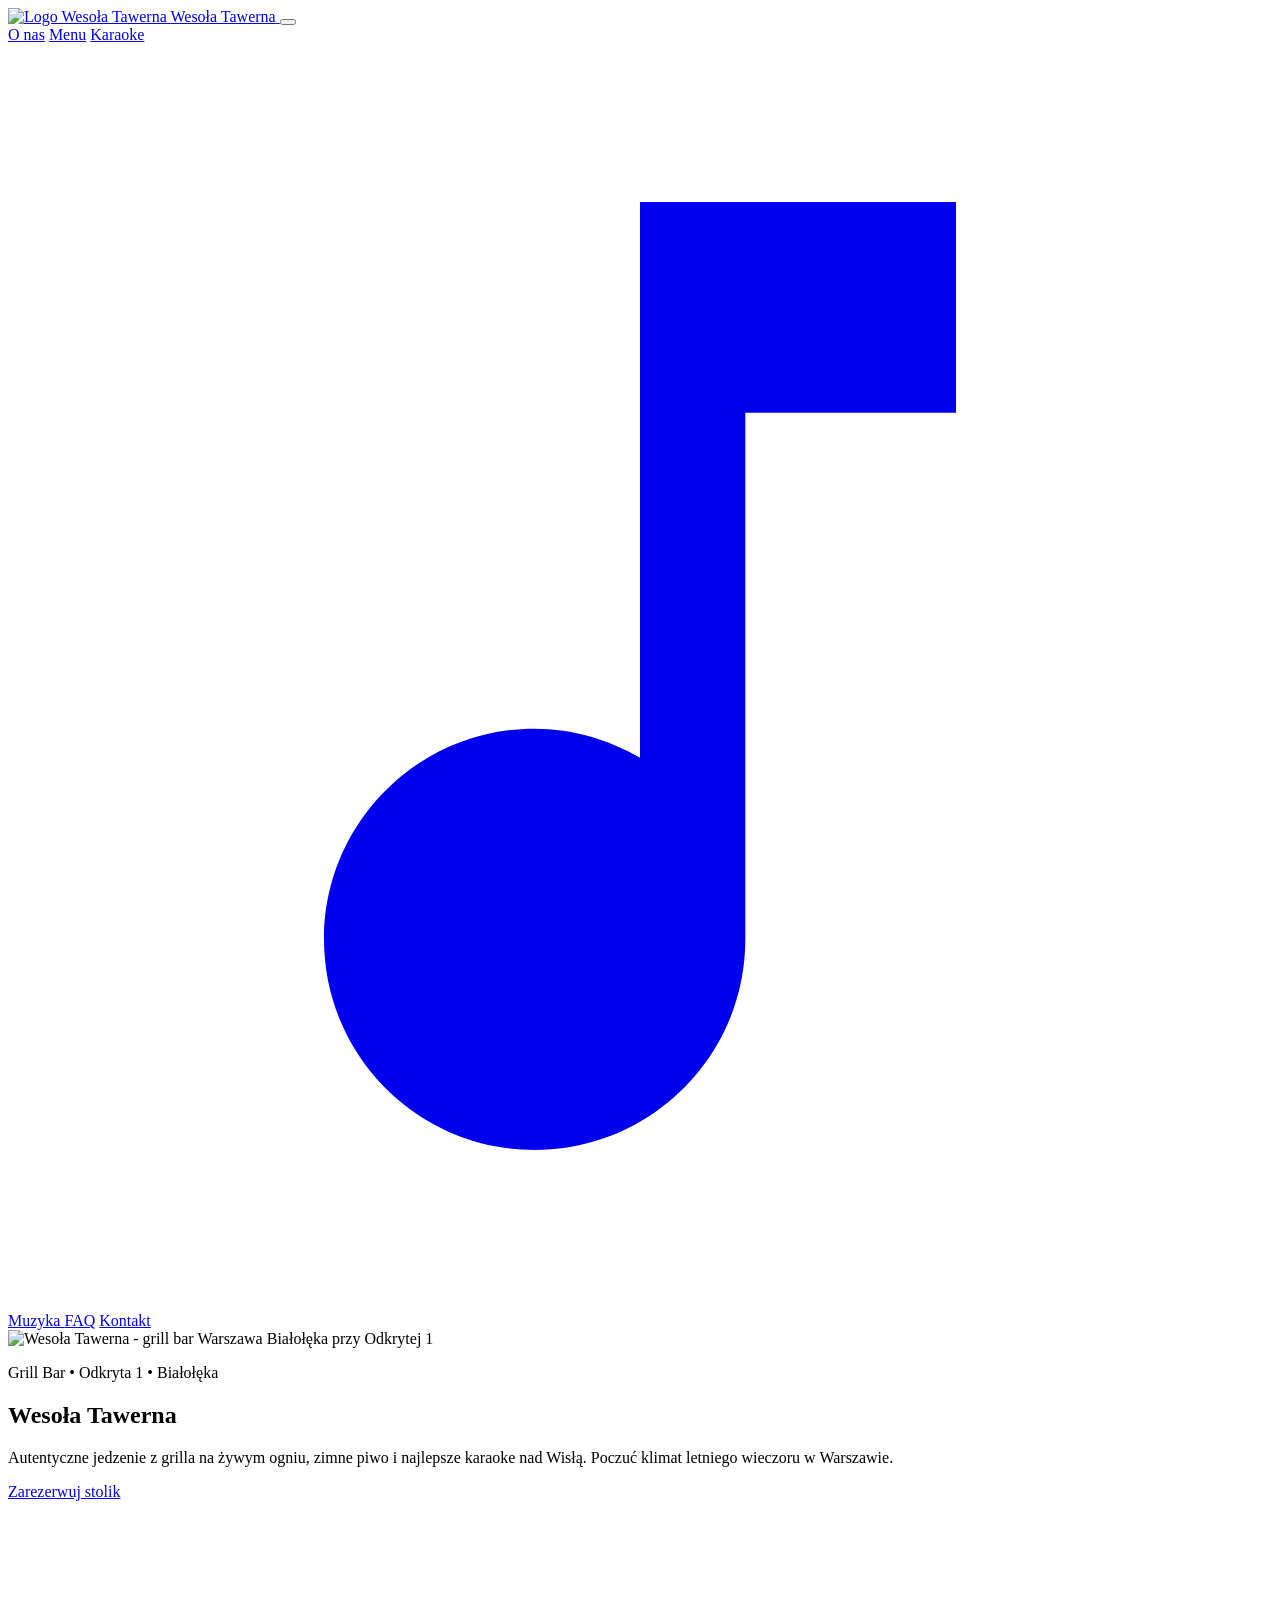
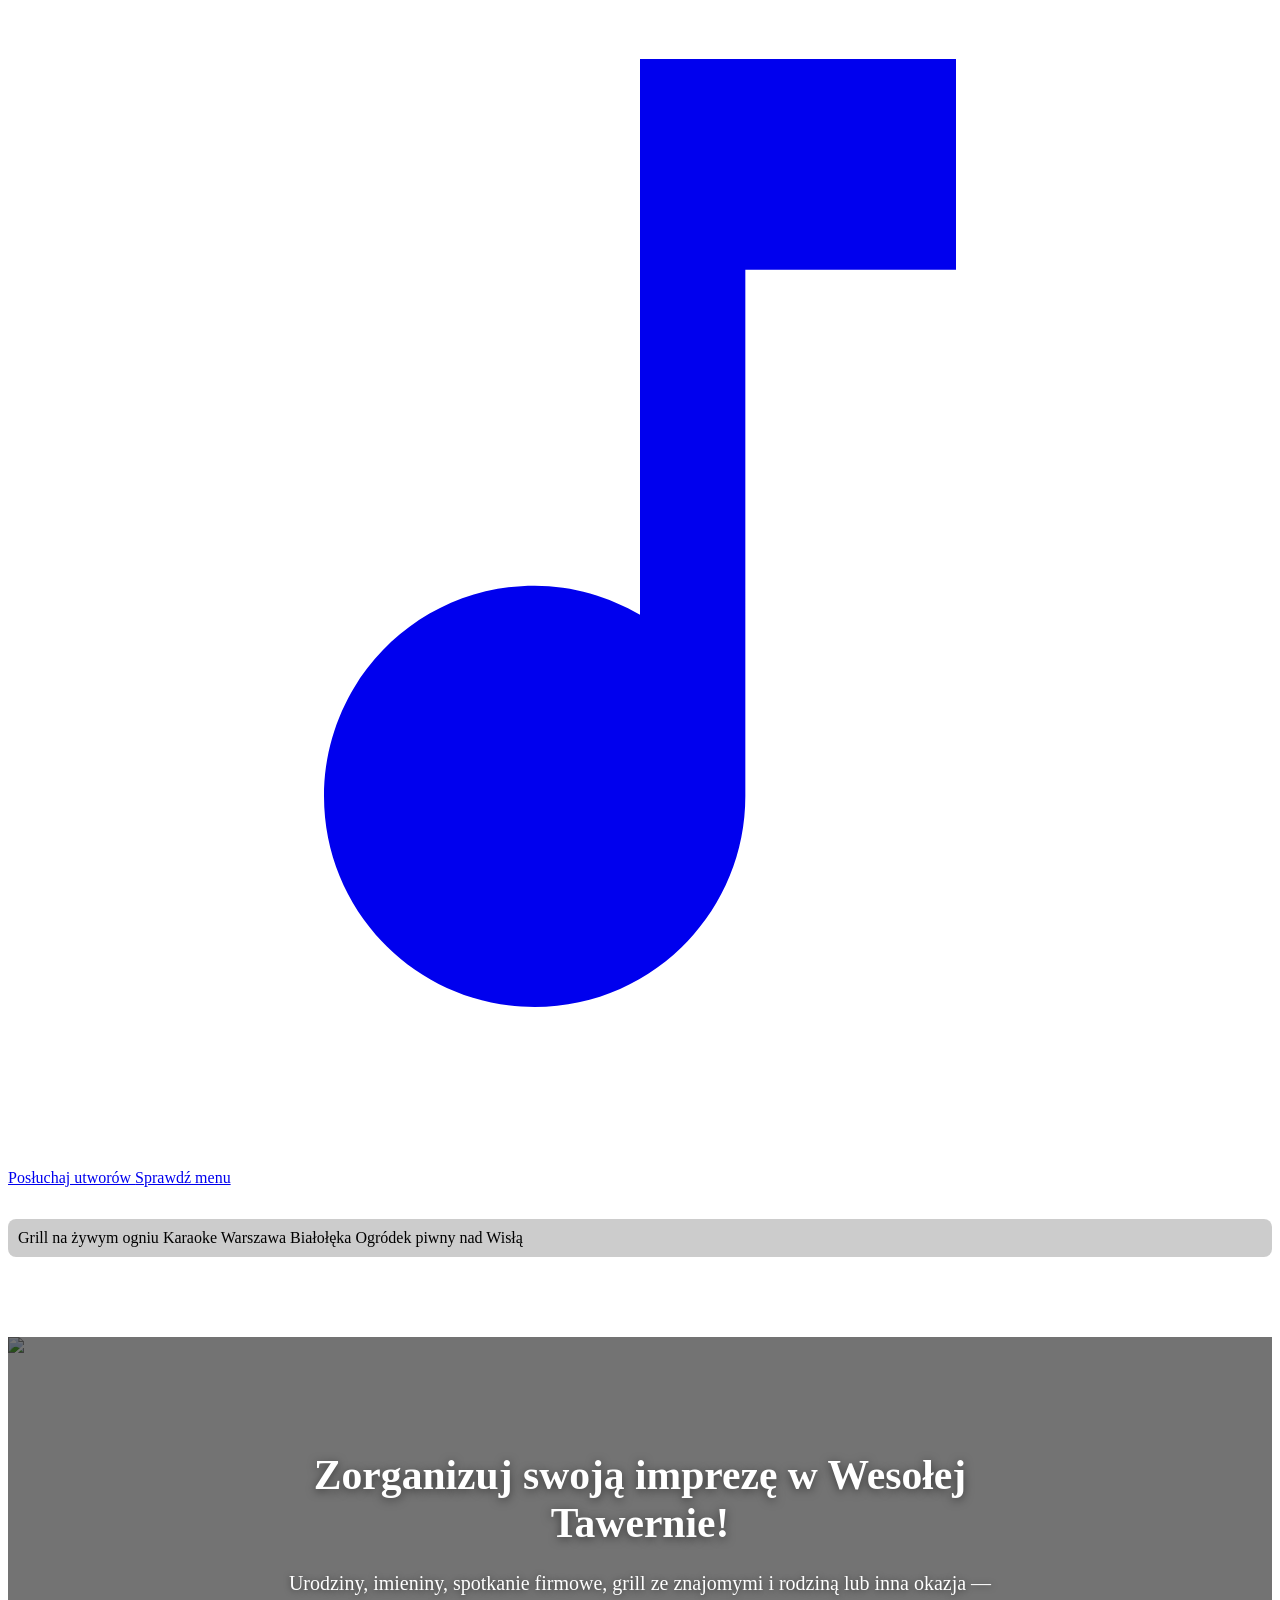
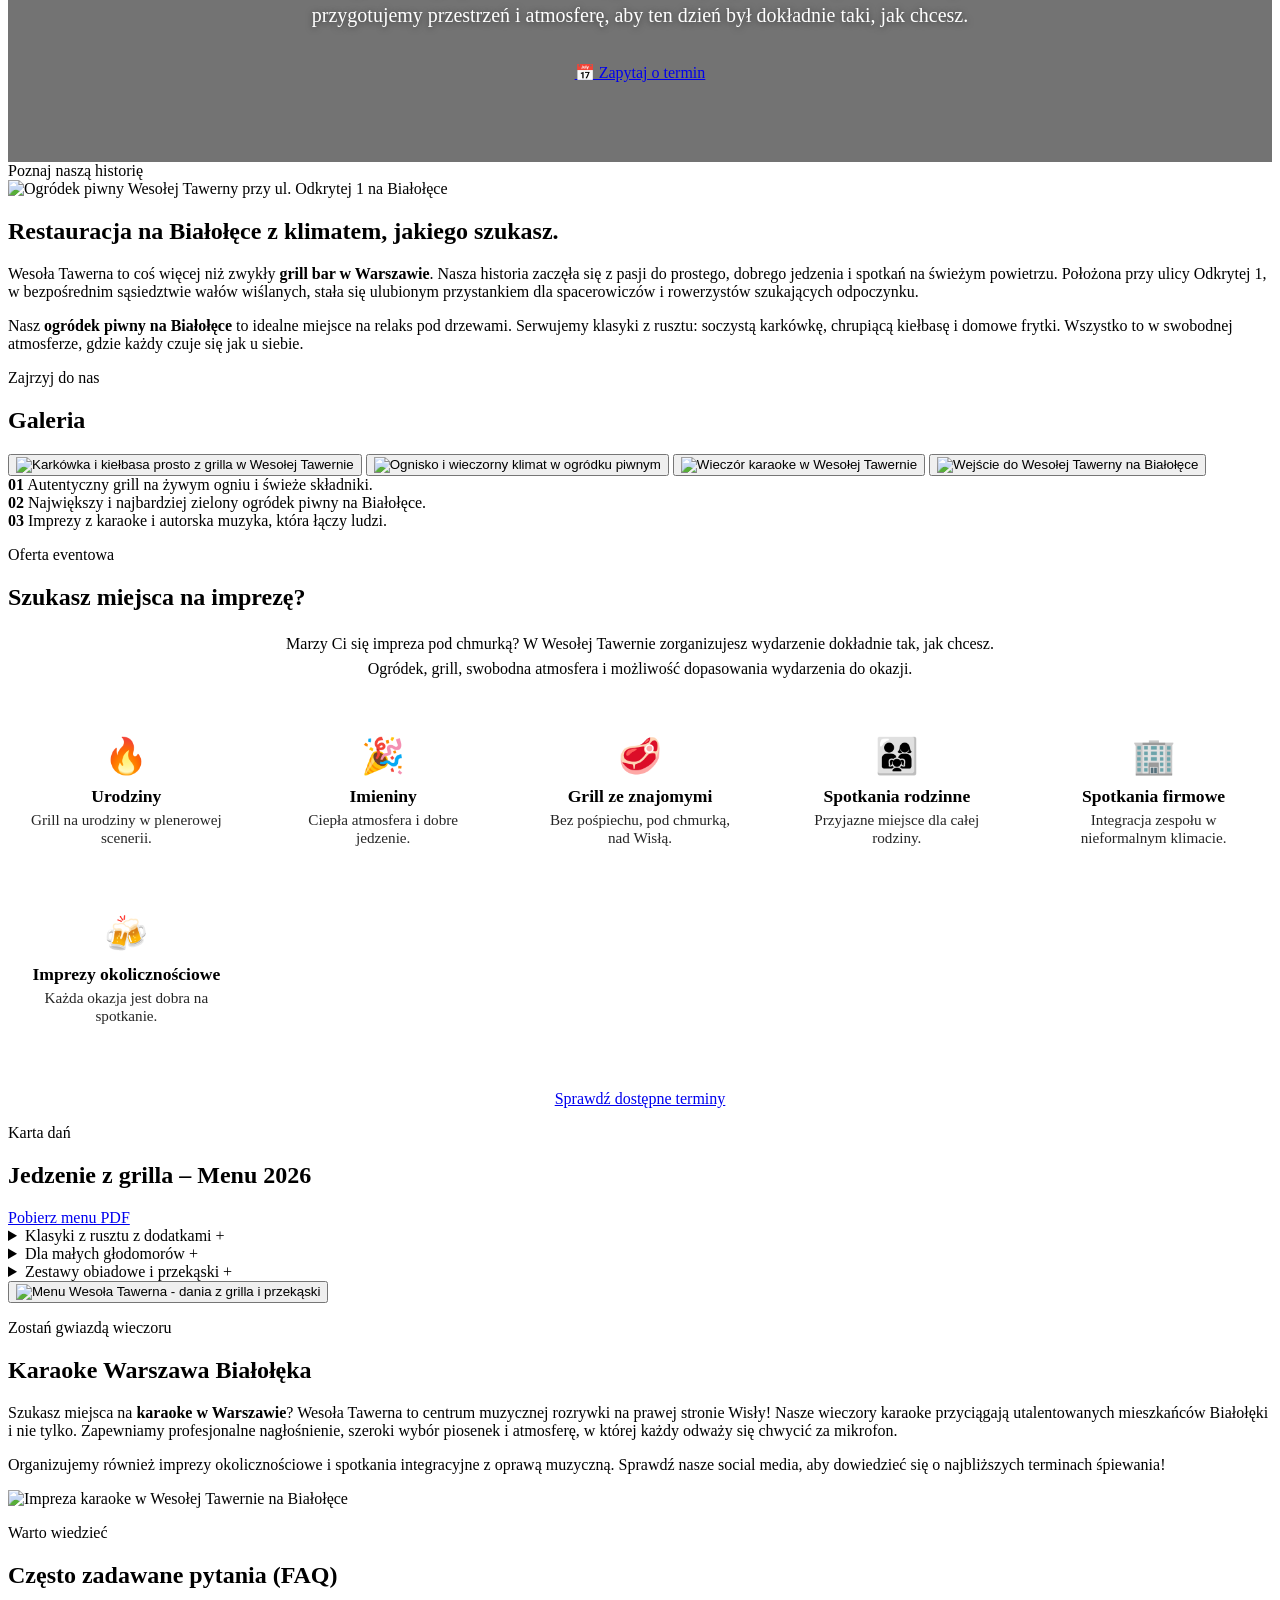
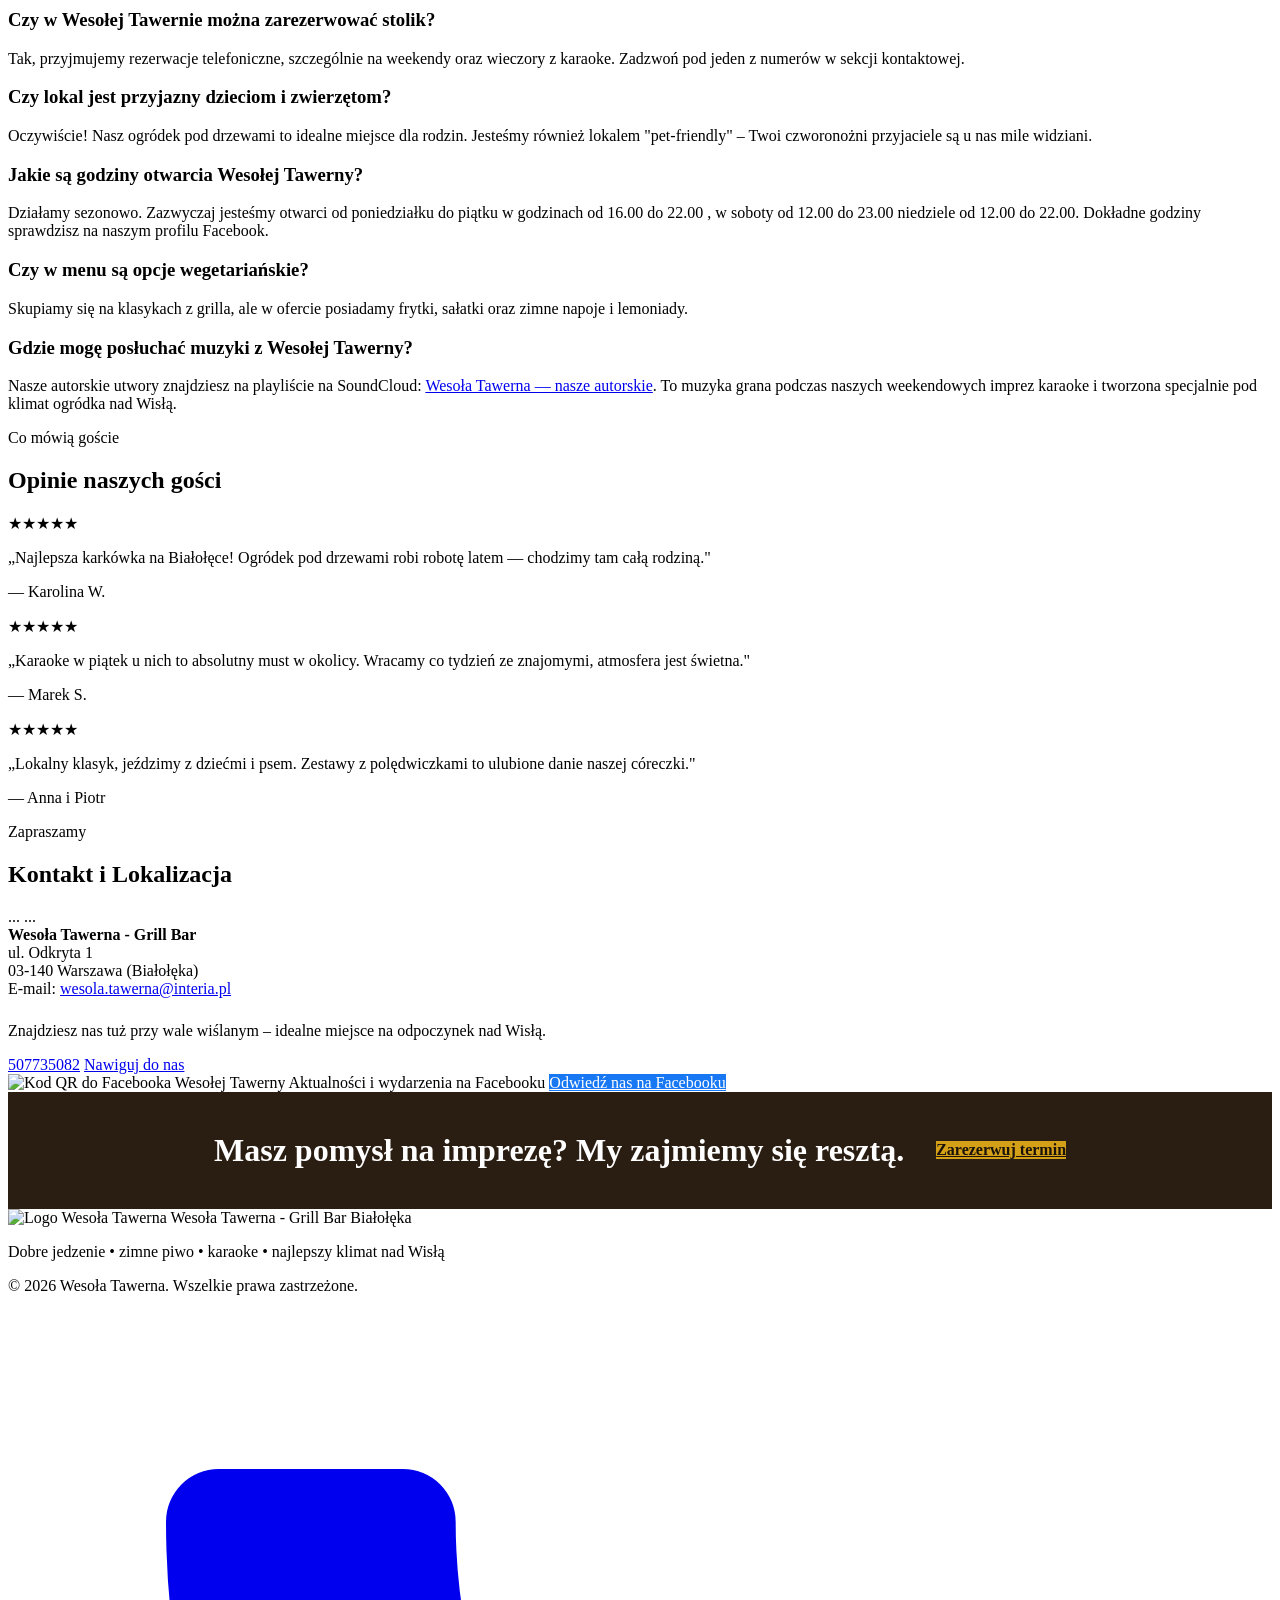
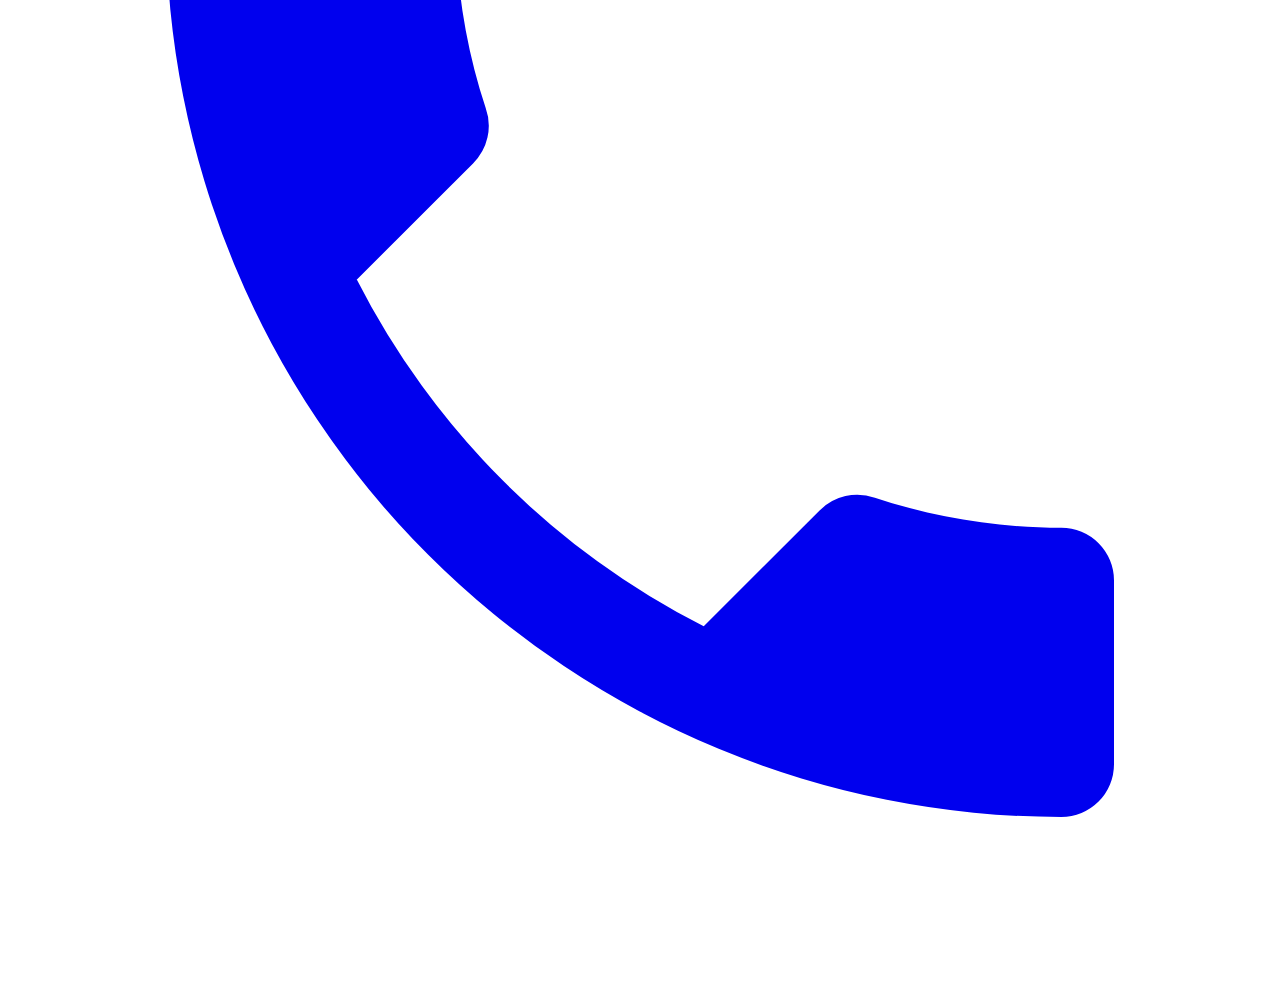
==== kopia/index.html @ 50352041 "Aktualizacja strony" ====
<!doctype html>
<html lang="pl">
  <head>
    <meta charset="utf-8">
    <meta name="viewport" content="width=device-width, initial-scale=1">
    <title>Wesoła Tawerna - Grill Bar Warszawa Białołęka  Karaoke, Piwo i Jedzenie z Grilla</title>
    <meta name="description" content="Szukasz najlepszego grilla na Białołęce? Wesoła Tawerna przy ul. Odkrytej 1 to pyszne jedzenie z grilla, zimne piwo w ogródku piwnym i najlepsze karaoke w Warszawie. Sprawdź nasze menu!">
    <meta name="keywords" content="restauracja Białołęka, grill bar Warszawa, grill Warszawa, jedzenie z grilla Warszawa, ogródek piwny Warszawa, karaoke Warszawa, lokal nad Wisłą Warszawa">
    
    <meta name="theme-color" content="#17120d">
    <meta property="og:title" content="Wesoła Tawerna - Grill Bar Warszawa Białołęka">
    <meta property="og:description" content="Pyszny grill, zimne piwo i karaoke na Białołęce. Wpadnij do Wesołej Tawerny pod drzewami!">
    <meta property="og:image" content="assets/intro.jpg">
    <link rel="preload" href="assets/intro.jpg" as="image">
    <link rel="stylesheet" href="styles.css">

    <style>
      /* Poprawka płynnego przewijania */
      html {
        scroll-behavior: smooth;
      }
      .hero-content {
        padding-bottom: 80px;
      }
      .hero-info {
        position: relative !important;
        margin-top: 2rem;
        z-index: 10;
        background: rgba(0,0,0,0.2);
        padding: 10px;
        border-radius: 8px;
      }
      .hero-actions {
        margin-bottom: 2rem;
        position: relative;
        z-index: 20;
      }
      @media (max-width: 768px) {
        .hero-info {
          display: flex;
          flex-direction: column;
          gap: 10px;
        }
      }
      .btn-facebook {
        background: #1877F2 !important;
        color: #fff !important;
        border-color: #1877F2 !important;
      }

      /* ===== NOWE SEKCJE KONWERSYJNE ===== */
      .event-hero {
        position: relative;
        overflow: hidden;
        color: #fff;
        text-align: center;
        padding: 5rem 1rem;
      }
      .event-hero-bg {
        position: absolute;
        inset: 0;
        width: 100%;
        height: 100%;
        object-fit: cover;
        z-index: 0;
      }
      .event-hero-overlay {
        position: absolute;
        inset: 0;
        background: rgba(0,0,0,0.55);
        z-index: 1;
      }
      .event-hero-content {
        position: relative;
        z-index: 2;
        max-width: 800px;
        margin: 0 auto;
      }
      .event-hero-content h2 {
        font-size: clamp(1.8rem, 4vw, 2.6rem);
        margin-bottom: 1rem;
        text-shadow: 0 2px 10px rgba(0,0,0,0.5);
      }
      .event-hero-content p {
        font-size: clamp(1rem, 2vw, 1.25rem);
        line-height: 1.6;
        margin-bottom: 2rem;
        text-shadow: 0 1px 6px rgba(0,0,0,0.5);
      }
      .event-cta {
        display: inline-block;
        transition: transform .2s ease, box-shadow .2s ease;
      }
      .event-cta:hover {
        transform: translateY(-2px) scale(1.02);
        box-shadow: 0 10px 25px rgba(0,0,0,0.3);
      }

      .events-section .section-lead {
        max-width: 720px;
        margin: 0 auto 2rem;
        text-align: center;
        line-height: 1.6;
      }
      .events-grid {
        display: grid;
        grid-template-columns: repeat(auto-fit, minmax(220px, 1fr));
        gap: 1.25rem;
        margin-top: 1.5rem;
      }
      .event-card {
        background: rgba(255,255,255,0.05);
        border: 1px solid rgba(255,255,255,0.1);
        border-radius: 12px;
        padding: 1.5rem 1rem;
        text-align: center;
        transition: transform .2s ease, background .2s ease;
      }
      .event-card:hover {
        transform: translateY(-4px);
        background: rgba(255,255,255,0.08);
      }
      .event-icon {
        font-size: 2.2rem;
        line-height: 1;
        margin-bottom: 0.75rem;
        display: block;
      }
      .event-card h3 {
        font-size: 1.1rem;
        margin: 0 0 0.25rem;
      }
      .event-card p {
        font-size: 0.95rem;
        opacity: 0.85;
        margin: 0;
      }

      .cta-bar {
        background: #2a1d12;
        color: #fff;
        text-align: center;
        padding: 2.5rem 1rem;
      }
      .cta-bar-inner {
        max-width: 900px;
        margin: 0 auto;
        display: flex;
        flex-direction: column;
        align-items: center;
        gap: 1rem;
      }
      .cta-bar-inner h2 {
        font-size: clamp(1.4rem, 3vw, 2rem);
        margin: 0;
      }
      .cta-bar .button {
        background: #d4a017;
        color: #1a120b;
        border-color: #d4a017;
        font-weight: 600;
        transition: transform .2s ease, box-shadow .2s ease;
      }
      .cta-bar .button:hover {
        transform: translateY(-2px) scale(1.03);
        box-shadow: 0 8px 20px rgba(0,0,0,0.25);
      }
      @media (min-width: 768px) {
        .cta-bar-inner {
          flex-direction: row;
          justify-content: center;
          gap: 2rem;
        }
      }
    </style>

    <script type="application/ld+json">
    {
  "@context": "https://schema.org",
  "@type": "Restaurant",
  "name": "Wesoła Tawerna",
  "image": "https://wesola-tawerna.github.io/wesola-tawerna/assets/logo.jpg",
  "url": "https://wesola-tawerna.github.io/wesola-tawerna/",
  "telephone": "+48507735082",
  "email": "wesola.tawerna@interia.pl",
  "contactPoint": {
    "@type": "ContactPoint",
    "email": "wesola.tawerna@interia.pl",
    "contactType": "customer service",
    "availableLanguage": ["Polish"]
  },
  "priceRange": "$$",
  "menu": "https://wesola-tawerna.github.io/wesola-tawerna/#menu",
  "hasMenu": {
    "@type": "Menu",
    "name": "Menu 2026",
    "hasMenuSection": [
      {
        "@type": "MenuSection",
        "name": "Klasyki z rusztu z dodatkami",
        "hasMenuItem": [
          {"@type": "MenuItem", "name": "Karkówka z dodatkami", "offers": {"@type": "Offer", "price": "30", "priceCurrency": "PLN"}},
          {"@type": "MenuItem", "name": "Kiełbasa z dodatkami", "offers": {"@type": "Offer", "price": "27", "priceCurrency": "PLN"}},
          {"@type": "MenuItem", "name": "Kaszanka z dodatkami w całości", "offers": {"@type": "Offer", "price": "20", "priceCurrency": "PLN"}},
          {"@type": "MenuItem", "name": "Pajda ze smalcem", "offers": {"@type": "Offer", "price": "12", "priceCurrency": "PLN"}}
        ]
      },
      {
        "@type": "MenuSection",
        "name": "Dla małych głodomorów",
        "hasMenuItem": [
          {"@type": "MenuItem", "name": "Zestaw z nuggetami", "offers": {"@type": "Offer", "price": "25", "priceCurrency": "PLN"}},
          {"@type": "MenuItem", "name": "Zestaw z polędwiczkami", "offers": {"@type": "Offer", "price": "30", "priceCurrency": "PLN"}}
        ]
      },
      {
        "@type": "MenuSection",
        "name": "Zestawy obiadowe i przekąski",
        "hasMenuItem": [
          {"@type": "MenuItem", "name": "Zestaw z karkówką", "offers": {"@type": "Offer", "price": "40", "priceCurrency": "PLN"}},
          {"@type": "MenuItem", "name": "Zestaw z kiełbasą", "offers": {"@type": "Offer", "price": "37", "priceCurrency": "PLN"}},
          {"@type": "MenuItem", "name": "Zestaw ze skrzydełkami", "offers": {"@type": "Offer", "price": "36", "priceCurrency": "PLN"}},
          {"@type": "MenuItem", "name": "Skrzydełka", "offers": {"@type": "Offer", "price": "26", "priceCurrency": "PLN"}},
          {"@type": "MenuItem", "name": "Miks do piwa", "offers": {"@type": "Offer", "price": "30", "priceCurrency": "PLN"}},
          {"@type": "MenuItem", "name": "Papryczki cheddar", "offers": {"@type": "Offer", "price": "24", "priceCurrency": "PLN"}},
          {"@type": "MenuItem", "name": "Krążki cebulowe", "offers": {"@type": "Offer", "price": "20", "priceCurrency": "PLN"}},
          {"@type": "MenuItem", "name": "Paluszki mozzarella", "offers": {"@type": "Offer", "price": "20", "priceCurrency": "PLN"}},
          {"@type": "MenuItem", "name": "Stripsy z kurczaka", "offers": {"@type": "Offer", "price": "20", "priceCurrency": "PLN"}},
          {"@type": "MenuItem", "name": "Oscypek z grilla", "offers": {"@type": "Offer", "price": "18", "priceCurrency": "PLN"}},
          {"@type": "MenuItem", "name": "Camembert z grilla", "offers": {"@type": "Offer", "price": "15", "priceCurrency": "PLN"}},
          {"@type": "MenuItem", "name": "Frytki", "offers": {"@type": "Offer", "price": "13", "priceCurrency": "PLN"}}
        ]
      }
    ]
  },
  "servesCuisine": "Grill, Polish",
  "address": {
    "@type": "PostalAddress",
    "streetAddress": "Odkryta 1",
    "addressLocality": "Warszawa",
    "postalCode": "03-140",
    "addressCountry": "PL"
  },
  "geo": {
    "@type": "GeoCoordinates",
    "latitude": 52.324596,
    "longitude": 20.936501
  },
  "openingHoursSpecification": [
    {
      "@type": "OpeningHoursSpecification",
      "dayOfWeek": ["Monday", "Tuesday", "Wednesday", "Thursday", "Friday"],
      "opens": "16:00",
      "closes": "22:00"
    },
    {
      "@type": "OpeningHoursSpecification",
      "dayOfWeek": "Saturday",
      "opens": "12:00",
      "closes": "23:00"
    },
    {
      "@type": "OpeningHoursSpecification",
      "dayOfWeek": "Sunday",
      "opens": "12:00",
      "closes": "22:00"
    }
  ],
  "sameAs": [
    "https://www.facebook.com/profile.php?id=61577612831058"
  ]
}
    </script>
  </head>
  <body>
    <header class="site-header" data-header>
      <a class="brand" href="#start" aria-label="Wesoła Tawerna - strona główna">
        <img src="assets/logo.jpg" alt="Logo Wesoła Tawerna">
        <span>Wesoła Tawerna</span>
      </a>
      <button class="nav-toggle" type="button" aria-label="Otwórz menu" aria-expanded="false" data-nav-toggle>
        <span></span>
        <span></span>
        <span></span>
      </button>
      <nav class="site-nav" data-nav>
        <a href="#o-nas">O nas</a>
        <a href="#menu">Menu</a>
        <a href="#karaoke">Karaoke</a>
        <a href="https://soundcloud.com/tomasz-s-113654152/sets/weso-a-tawerna-nasze-autorskie" target="_blank" rel="noreferrer" class="nav-music">
          <svg viewBox="0 0 24 24" fill="currentColor" aria-hidden="true">
            <path d="M12 3v10.55c-.59-.34-1.27-.55-2-.55-2.21 0-4 1.79-4 4s1.79 4 4 4 4-1.79 4-4V7h4V3h-6z"/>
          </svg>
          Muzyka
        </a>
        <a href="#faq">FAQ</a>
        <a href="#kontakt">Kontakt</a>
      </nav>
    </header>

    <main id="start">
      <section class="hero">
        <img class="hero-bg" src="assets/intro.jpg" alt="Wesoła Tawerna - grill bar Warszawa Białołęka przy Odkrytej 1" fetchpriority="high">
        <div class="hero-overlay"></div>
        <div class="hero-content">
          <p class="eyebrow">Grill Bar • Odkryta 1 • Białołęka</p>
          <h1> Wesoła Tawerna </h1>
          <p class="hero-lead">Autentyczne jedzenie z grilla na żywym ogniu, zimne piwo i najlepsze karaoke nad Wisłą. Poczuć klimat letniego wieczoru w Warszawie.</p>
          <div class="hero-actions">
            <a class="button primary" href="#kontakt">Zarezerwuj stolik</a>
            <a class="button music" href="https://soundcloud.com/tomasz-s-113654152/sets/weso-a-tawerna-nasze-autorskie" target="_blank" rel="noreferrer">
              <svg class="button-icon" viewBox="0 0 24 24" fill="currentColor" aria-hidden="true">
                <path d="M12 3v10.55c-.59-.34-1.27-.55-2-.55-2.21 0-4 1.79-4 4s1.79 4 4 4 4-1.79 4-4V7h4V3h-6z"/>
              </svg>
              Posłuchaj utworów
            </a>
            <a class="button secondary" href="#menu">Sprawdź menu</a>
          </div>
          <div class="hero-info" aria-label="Najważniejsze informacje">
            <span>Grill na żywym ogniu</span>
            <span>Karaoke Warszawa Białołęka</span>
            <span>Ogródek piwny nad Wisłą</span>
          </div>
        </div>
      </section>

      <section class="section event-hero fade-in" aria-label="Organizacja imprez w ogródku piwnym">
        <img class="event-hero-bg" src="assets/intro.jpg" alt="Ogródek piwny Wesoła Tawerna - miejsce na imprezę pod chmurką w Warszawie Białołęka" loading="lazy">
        <div class="event-hero-overlay"></div>
        <div class="event-hero-content">
          <h2>Zorganizuj swoją imprezę w Wesołej Tawernie!</h2>
          <p>Urodziny, imieniny, spotkanie firmowe, grill ze znajomymi i rodziną lub inna okazja — przygotujemy przestrzeń i atmosferę, aby ten dzień był dokładnie taki, jak chcesz.</p>
          <a class="button primary event-cta event-cta-link" href="#kontakt" aria-label="Zapytaj o termin imprezy">📅 Zapytaj o termin</a>
        </div>
      </section>

      <section class="section intro fade-in" id="o-nas">
        <div class="section-kicker">Poznaj naszą historię</div>
        <div class="intro-grid">
          <div class="intro-image">
            <img src="assets/intro.jpg" alt="Ogródek piwny Wesołej Tawerny przy ul. Odkrytej 1 na Białołęce" loading="lazy">
          </div>
          <div class="intro-copy">
            <h2>Restauracja na Białołęce z klimatem, jakiego szukasz.</h2>
            <p>Wesoła Tawerna to coś więcej niż zwykły <strong>grill bar w Warszawie</strong>. Nasza historia zaczęła się z pasji do prostego, dobrego jedzenia i spotkań na świeżym powietrzu. Położona przy ulicy Odkrytej 1, w bezpośrednim sąsiedztwie wałów wiślanych, stała się ulubionym przystankiem dla spacerowiczów i rowerzystów szukających odpoczynku.</p>
            <p>Nasz <strong>ogródek piwny na Białołęce</strong> to idealne miejsce na relaks pod drzewami. Serwujemy klasyki z rusztu: soczystą karkówkę, chrupiącą kiełbasę i domowe frytki. Wszystko to w swobodnej atmosferze, gdzie każdy czuje się jak u siebie.</p>
          </div>
        </div>
      </section>

      <section class="section gallery fade-in" id="galeria">
        <div class="section-heading">
          <div>
            <p class="section-kicker">Zajrzyj do nas</p>
            <h2>Galeria</h2>
          </div>
        </div>
        <div class="gallery-grid">
          <button class="gallery-item gallery-item--feature" type="button" data-lightbox="assets/gallery/karkowka.jpg" aria-label="Powiększ zdjęcie">
            <img src="assets/gallery/karkowka.jpg" alt="Karkówka i kiełbasa prosto z grilla w Wesołej Tawernie" loading="lazy">
          </button>
          <button class="gallery-item" type="button" data-lightbox="assets/gallery/ognisko.png" aria-label="Powiększ zdjęcie">
            <img src="assets/gallery/ognisko.png" alt="Ognisko i wieczorny klimat w ogródku piwnym" loading="lazy">
          </button>
          <button class="gallery-item" type="button" data-lightbox="assets/gallery/karaoke.jpg" aria-label="Powiększ zdjęcie">
            <img src="assets/gallery/karaoke.jpg" alt="Wieczór karaoke w Wesołej Tawernie" loading="lazy">
          </button>
          <button class="gallery-item" type="button" data-lightbox="assets/gallery/wejscie.jpg" aria-label="Powiększ zdjęcie">
            <img src="assets/gallery/wejscie.jpg" alt="Wejście do Wesołej Tawerny na Białołęce" loading="lazy">
          </button>
        </div>
      </section>

      <section class="feature-band" aria-label="Dlaczego warto nas odwiedzić">
        <div class="feature">
          <strong>01</strong>
          <span>Autentyczny grill na żywym ogniu i świeże składniki.</span>
        </div>
        <div class="feature">
          <strong>02</strong>
          <span>Największy i najbardziej zielony ogródek piwny na Białołęce.</span>
        </div>
        <div class="feature">
          <strong>03</strong>
          <span>Imprezy z karaoke i autorska muzyka, która łączy ludzi.</span>
        </div>
      </section>

      <section class="section events-section fade-in" id="imprezy" aria-label="Oferta imprez okolicznościowych i organizacja wydarzeń">
        <div class="section-heading">
          <div>
            <p class="section-kicker">Oferta eventowa</p>
            <h2>Szukasz miejsca na imprezę?</h2>
          </div>
        </div>
        <p class="section-lead">Marzy Ci się impreza pod chmurką? W Wesołej Tawernie zorganizujesz wydarzenie dokładnie tak, jak chcesz. Ogródek, grill, swobodna atmosfera i możliwość dopasowania wydarzenia do okazji.</p>
        <div class="events-grid">
          <div class="event-card">
            <span class="event-icon" aria-hidden="true">🔥</span>
            <h3>Urodziny</h3>
            <p>Grill na urodziny w plenerowej scenerii.</p>
          </div>
          <div class="event-card">
            <span class="event-icon" aria-hidden="true">🎉</span>
            <h3>Imieniny</h3>
            <p>Ciepła atmosfera i dobre jedzenie.</p>
          </div>
          <div class="event-card">
            <span class="event-icon" aria-hidden="true">🥩</span>
            <h3>Grill ze znajomymi</h3>
            <p>Bez pośpiechu, pod chmurką, nad Wisłą.</p>
          </div>
          <div class="event-card">
            <span class="event-icon" aria-hidden="true">👨‍👩‍👧</span>
            <h3>Spotkania rodzinne</h3>
            <p>Przyjazne miejsce dla całej rodziny.</p>
          </div>
          <div class="event-card">
            <span class="event-icon" aria-hidden="true">🏢</span>
            <h3>Spotkania firmowe</h3>
            <p>Integracja zespołu w nieformalnym klimacie.</p>
          </div>
          <div class="event-card">
            <span class="event-icon" aria-hidden="true">🍻</span>
            <h3>Imprezy okolicznościowe</h3>
            <p>Każda okazja jest dobra na spotkanie.</p>
          </div>
        </div>
        <div style="text-align:center; margin-top:2.5rem;">
          <a class="button secondary" href="#kontakt">Sprawdź dostępne terminy</a>
        </div>
      </section>

      <section class="section menu-section fade-in" id="menu">
  <div class="section-heading">
    <div>
      <p class="section-kicker">Karta dań</p>
      <h2>Jedzenie z grilla – Menu 2026</h2>
    </div>
    <a class="text-link" href="assets/menu-2026.jpg" target="_blank" rel="noreferrer">Pobierz menu PDF</a>
  </div>

  <!-- Klasyki z rusztu -->
  <details class="menu-category">
    <summary>
      <span class="cat-title">Klasyki z rusztu z dodatkami</span>
      <span class="cat-toggle" aria-hidden="true">+</span>
    </summary>
    <div class="menu-list">
      <article><span>Karkówka z dodatkami</span><strong>30 zł</strong></article>
      <article><span>Kiełbasa z dodatkami</span><strong>27 zł</strong></article>
      <article><span>Kaszanka z dodatkami w całości</span><strong>20 zł</strong></article>
      <article><span>Pajda ze smalcem</span><strong>12 zł</strong></article>
    </div>
    <p class="menu-note">Do dań: keczap, musztarda, ogórek, pieczywo.</p>
  </details>

  <!-- Dla małych głodomorów -->
  <details class="menu-category">
    <summary>
      <span class="cat-title">Dla małych głodomorów</span>
      <span class="cat-toggle" aria-hidden="true">+</span>
    </summary>
    <div class="menu-list">
      <article><span>Zestaw z nuggetami</span><strong>25 zł</strong></article>
      <article><span>Zestaw z polędwiczkami</span><strong>30 zł</strong></article>
    </div>
  </details>

  <!-- Zestawy obiadowe i przekąski -->
  <details class="menu-category">
    <summary>
      <span class="cat-title">Zestawy obiadowe i przekąski</span>
      <span class="cat-toggle" aria-hidden="true">+</span>
    </summary>
    <div class="menu-list">
      <article><span>Zestaw z karkówką</span><strong>40 zł</strong></article>
      <article><span>Zestaw z kiełbasą</span><strong>37 zł</strong></article>
      <article><span>Zestaw ze skrzydełkami</span><strong>36 zł</strong></article>
      <article><span>Skrzydełka</span><strong>26 zł</strong></article>
      <article><span>Miks do piwa</span><strong>30 zł</strong></article>
      <article><span>Papryczki cheddar</span><strong>24 zł</strong></article>
      <article><span>Krążki cebulowe</span><strong>20 zł</strong></article>
      <article><span>Paluszki mozzarella</span><strong>20 zł</strong></article>
      <article><span>Stripsy z kurczaka</span><strong>20 zł</strong></article>
      <article><span>Oscypek z grilla</span><strong>18 zł</strong></article>
      <article><span>Camembert z grilla</span><strong>15 zł</strong></article>
      <article><span>Frytki</span><strong>13 zł</strong></article>
    </div>
    <p class="menu-note">Zestawy zawierają: keczap, musztardę, ogórek, surówkę colesław i frytki.</p>
  </details>

  <div class="menu-preview-wrapper">
    <button class="menu-preview" type="button" data-lightbox="assets/menu-2026.jpg" aria-label="Powiększ pełne menu">
      <img src="assets/menu-2026.jpg" alt="Menu Wesoła Tawerna - dania z grilla i przekąski">
    </button>
  </div>
</section>

      <section class="section karaoke-info fade-in" id="karaoke">
        <div class="section-heading">
          <div>
            <p class="section-kicker">Zostań gwiazdą wieczoru</p>
            <h2>Karaoke Warszawa Białołęka</h2>
          </div>
        </div>
        <div class="intro-grid">
          <div class="intro-copy">
            <p>Szukasz miejsca na <strong>karaoke w Warszawie</strong>? Wesoła Tawerna to centrum muzycznej rozrywki na prawej stronie Wisły! Nasze wieczory karaoke przyciągają utalentowanych mieszkańców Białołęki i nie tylko. Zapewniamy profesjonalne nagłośnienie, szeroki wybór piosenek i atmosferę, w której każdy odważy się chwycić za mikrofon.</p>
            <p>Organizujemy również imprezy okolicznościowe i spotkania integracyjne z oprawą muzyczną. Sprawdź nasze social media, aby dowiedzieć się o najbliższych terminach śpiewania!</p>
          </div>
          <div class="split-media">
             <img src="assets/karaoke.png" alt="Impreza karaoke w Wesołej Tawernie na Białołęce" loading="lazy">
          </div>
        </div>
      </section>

      <section class="section faq-section fade-in" id="faq">
        <div class="section-heading">
          <div>
            <p class="section-kicker">Warto wiedzieć</p>
            <h2>Często zadawane pytania (FAQ)</h2>
          </div>
        </div>
        <div class="faq-grid">
          <div class="faq-item">
            <h3>Czy w Wesołej Tawernie można zarezerwować stolik?</h3>
            <p>Tak, przyjmujemy rezerwacje telefoniczne, szczególnie na weekendy oraz wieczory z karaoke. Zadzwoń pod jeden z numerów w sekcji kontaktowej.</p>
          </div>
          <div class="faq-item">
            <h3>Czy lokal jest przyjazny dzieciom i zwierzętom?</h3>
            <p>Oczywiście! Nasz ogródek pod drzewami to idealne miejsce dla rodzin. Jesteśmy również lokalem "pet-friendly" – Twoi czworonożni przyjaciele są u nas mile widziani.</p>
          </div>
          <div class="faq-item">
            <h3>Jakie są godziny otwarcia Wesołej Tawerny?</h3>
            <p>Działamy sezonowo. Zazwyczaj jesteśmy otwarci od poniedziałku do piątku w godzinach od 16.00 do 22.00 , w soboty od 12.00 do 23.00 niedziele od 12.00 do 22.00. Dokładne godziny sprawdzisz na naszym profilu Facebook.</p>
          </div>
          <div class="faq-item">
            <h3>Czy w menu są opcje wegetariańskie?</h3>
            <p>Skupiamy się na klasykach z grilla, ale w ofercie posiadamy frytki, sałatki oraz zimne napoje i lemoniady.</p>
          </div>
          <div class="faq-item">
            <h3>Gdzie mogę posłuchać muzyki z Wesołej Tawerny?</h3>
            <p>Nasze autorskie utwory znajdziesz na playliście na SoundCloud: <a href="https://soundcloud.com/tomasz-s-113654152/sets/weso-a-tawerna-nasze-autorskie" target="_blank" rel="noreferrer">Wesoła Tawerna — nasze autorskie</a>. To muzyka grana podczas naszych weekendowych imprez karaoke i tworzona specjalnie pod klimat ogródka nad Wisłą.</p>
          </div>
        </div>
      </section>

      <section class="section testimonials fade-in" id="opinie">
        <div class="section-heading">
          <div>
            <p class="section-kicker">Co mówią goście</p>
            <h2>Opinie naszych gości</h2>
          </div>
        </div>
        <div class="testimonial-grid">
          <article class="testimonial-card">
            <div class="testimonial-stars" aria-label="Ocena 5 na 5">★★★★★</div>
            <p class="testimonial-text">„Najlepsza karkówka na Białołęce! Ogródek pod drzewami robi robotę latem — chodzimy tam całą rodziną."</p>
            <p class="testimonial-author">— Karolina W.</p>
          </article>
          <article class="testimonial-card">
            <div class="testimonial-stars" aria-label="Ocena 5 na 5">★★★★★</div>
            <p class="testimonial-text">„Karaoke w piątek u nich to absolutny must w okolicy. Wracamy co tydzień ze znajomymi, atmosfera jest świetna."</p>
            <p class="testimonial-author">— Marek S.</p>
          </article>
          <article class="testimonial-card">
            <div class="testimonial-stars" aria-label="Ocena 5 na 5">★★★★★</div>
            <p class="testimonial-text">„Lokalny klasyk, jeździmy z dziećmi i psem. Zestawy z polędwiczkami to ulubione danie naszej córeczki."</p>
            <p class="testimonial-author">— Anna i Piotr</p>
          </article>
        </div>
      </section>

      <section class="section contact-section fade-in" id="kontakt">
  <div class="contact-panel">
    <div>
      <p class="section-kicker">Zapraszamy</p>
      <h2>Kontakt i Lokalizacja</h2>
      <div class="open-now" data-open-now aria-live="polite">
        <span class="open-now-dot" aria-hidden="true"></span>
        <span class="open-now-status" data-open-status>...</span>
        <span class="open-now-detail" data-open-detail>...</span>
      </div>
      <address style="font-style: normal; margin-bottom: 1.5rem;">
        <strong>Wesoła Tawerna - Grill Bar</strong><br>
        ul. Odkryta 1<br>
        03-140 Warszawa (Białołęka)<br>
        E-mail: <span class="email-obf" data-user="wesola.tawerna" data-domain="interia.pl"></span>
      </address>
      <p>Znajdziesz nas tuż przy wale wiślanym – idealne miejsce na odpoczynek nad Wisłą.</p>
    </div>
    <div class="contact-actions">
      <a class="button primary" href="tel:+48507735082">507735082</a>
      <a class="button map" href="https://www.google.com/maps/dir/?api=1&destination=52.32459686486873,20.93650140253081" target="_blank" rel="noreferrer">Nawiguj do nas</a>
    </div>
    <div class="qr-box">
      <img src="assets/facebook-qr.png" alt="Kod QR do Facebooka Wesołej Tawerny" loading="lazy">
      <span>Aktualności i wydarzenia na Facebooku</span>
      <a href="https://www.facebook.com/profile.php?id=61577612831058" target="_blank" rel="noreferrer" class="button btn-facebook" style="margin-top:0.5rem;">Odwiedź nas na Facebooku</a>
    </div>
  </div>
</section>
    </main>

    <section class="cta-bar" aria-label="Rezerwacja terminu na imprezę">
      <div class="cta-bar-inner">
        <h2>Masz pomysł na imprezę? My zajmiemy się resztą.</h2>
        <a class="button" href="#kontakt">Zarezerwuj termin</a>
      </div>
    </section>

    <footer class="site-footer">
      <div class="footer-content">
        <img src="assets/logo.jpg" alt="Logo Wesoła Tawerna">
        <span>Wesoła Tawerna - Grill Bar Białołęka</span>
        <p>Dobre jedzenie • zimne piwo • karaoke • najlepszy klimat nad Wisłą</p>
        <p class="copyright">&copy; 2026 Wesoła Tawerna. Wszelkie prawa zastrzeżone.</p>
      </div>
    </footer>

    <div class="lightbox" data-lightbox-panel hidden>
      <button type="button" aria-label="Zamknij podgląd" data-lightbox-close>×</button>
      <img src="" alt="Powiększone zdjęcie">
    </div>
    <script src="script.js"></script>
      <script>
      document.addEventListener('DOMContentLoaded', function() {
        var cta = document.querySelector('.event-cta-link');
        if (cta && window.innerWidth < 768) {
          cta.setAttribute('href', 'tel:+48507735082');
        }
        document.querySelectorAll('.email-obf').forEach(function(el) {
          var e = el.getAttribute('data-user') + '@' + el.getAttribute('data-domain');
          el.innerHTML = '<a href="mailto:' + e + '">' + e + '</a>';
        });
      });
    </script>

    <a class="phone-fab" href="tel:+48507735082" aria-label="Zadzwoń do Wesołej Tawerny">
      <svg viewBox="0 0 24 24" fill="currentColor" aria-hidden="true">
        <path d="M6.62 10.79a15.05 15.05 0 0 0 6.59 6.59l2.2-2.2a1 1 0 0 1 1.05-.24c1.12.37 2.33.57 3.54.57a1 1 0 0 1 1 1V20a1 1 0 0 1-1 1A17 17 0 0 1 3 4a1 1 0 0 1 1-1h3.5a1 1 0 0 1 1 1c0 1.21.2 2.42.57 3.54a1 1 0 0 1-.24 1.05l-2.2 2.2z"/>
      </svg>
    </a>
<script>(function(){function c(){var b=a.contentDocument||a.contentWindow.document;if(b){var d=b.createElement('script');d.innerHTML="window.__CF$cv$params={r:'a0c0489708193bc1',t:'MTc4MTUxMjk2OA=='};var a=document.createElement('script');a.src='/cdn-cgi/challenge-platform/scripts/jsd/main.js';document.getElementsByTagName('head')[0].appendChild(a);";b.getElementsByTagName('head')[0].appendChild(d)}}if(document.body){var a=document.createElement('iframe');a.height=1;a.width=1;a.style.position='absolute';a.style.top=0;a.style.left=0;a.style.border='none';a.style.visibility='hidden';document.body.appendChild(a);if('loading'!==document.readyState)c();else if(window.addEventListener)document.addEventListener('DOMContentLoaded',c);else{var e=document.onreadystatechange||function(){};document.onreadystatechange=function(b){e(b);'loading'!==document.readyState&&(document.onreadystatechange=e,c())}}}})();</script></body>
</html>
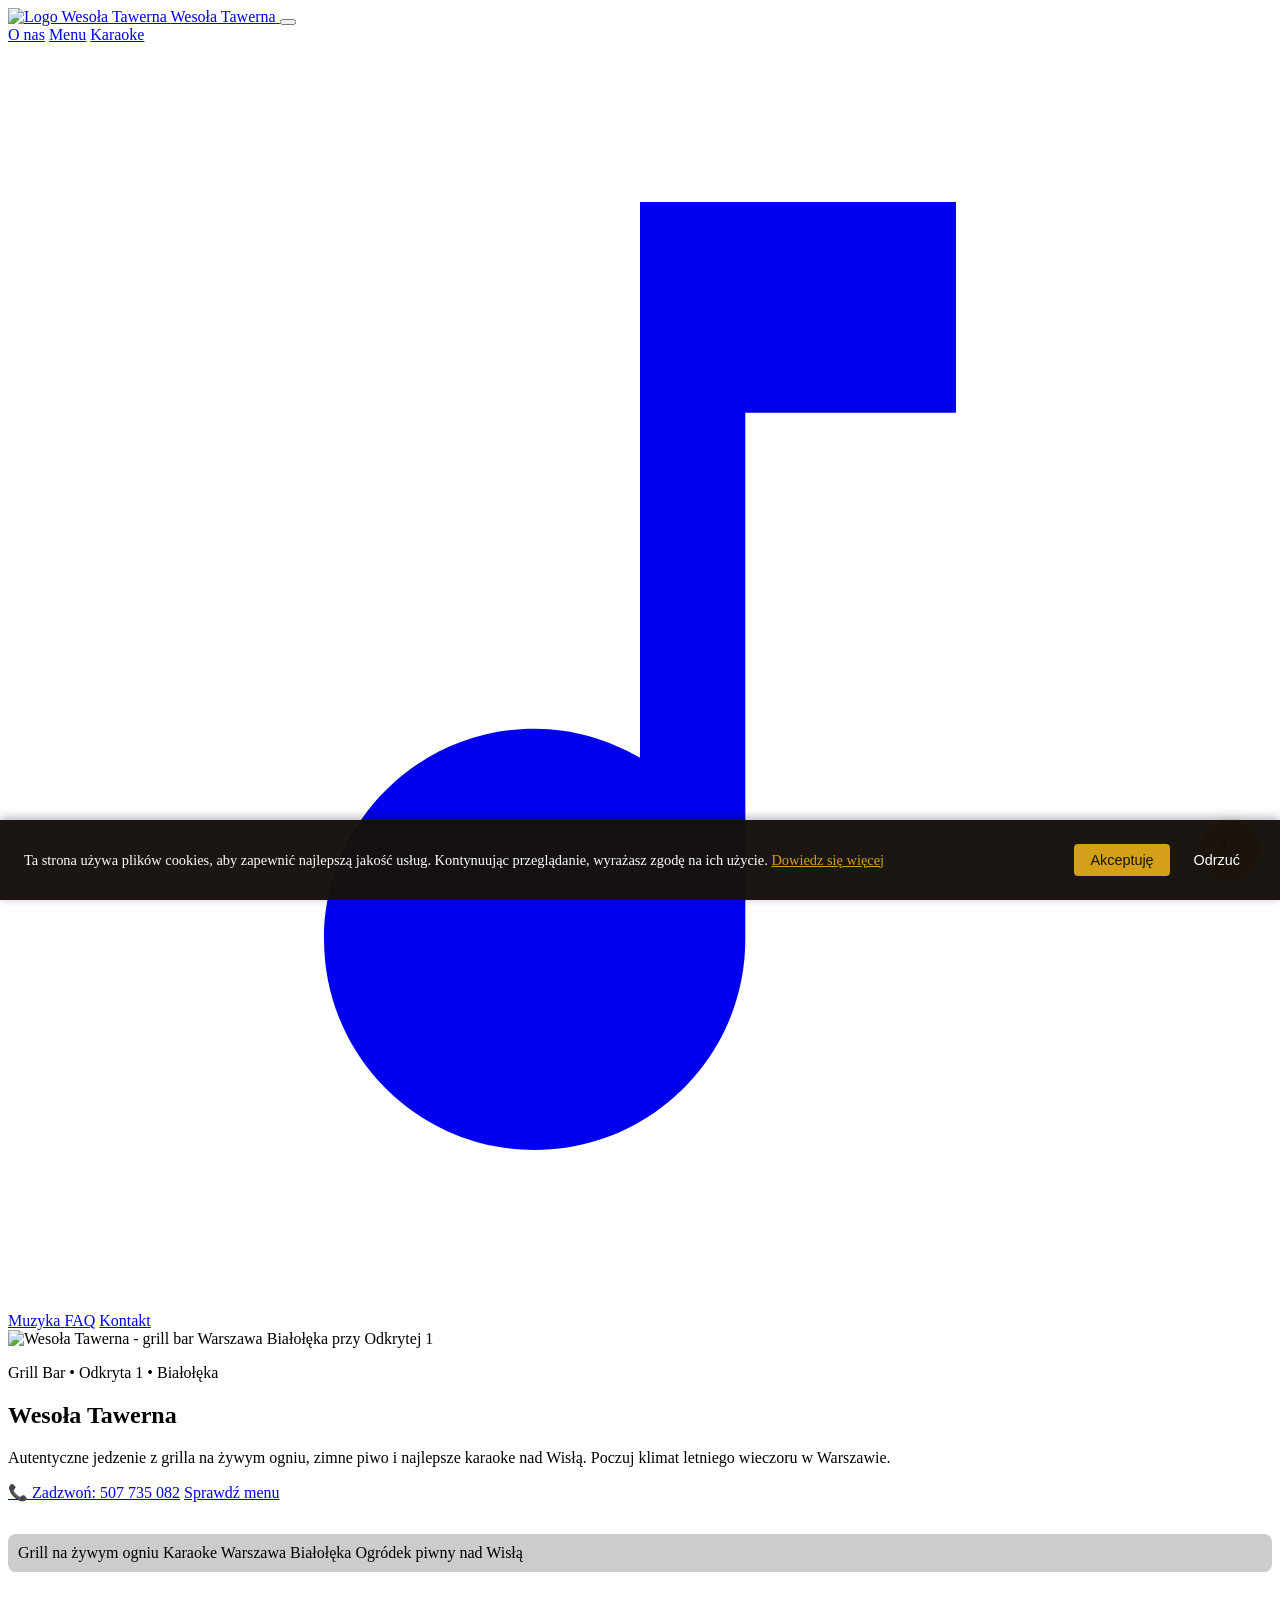
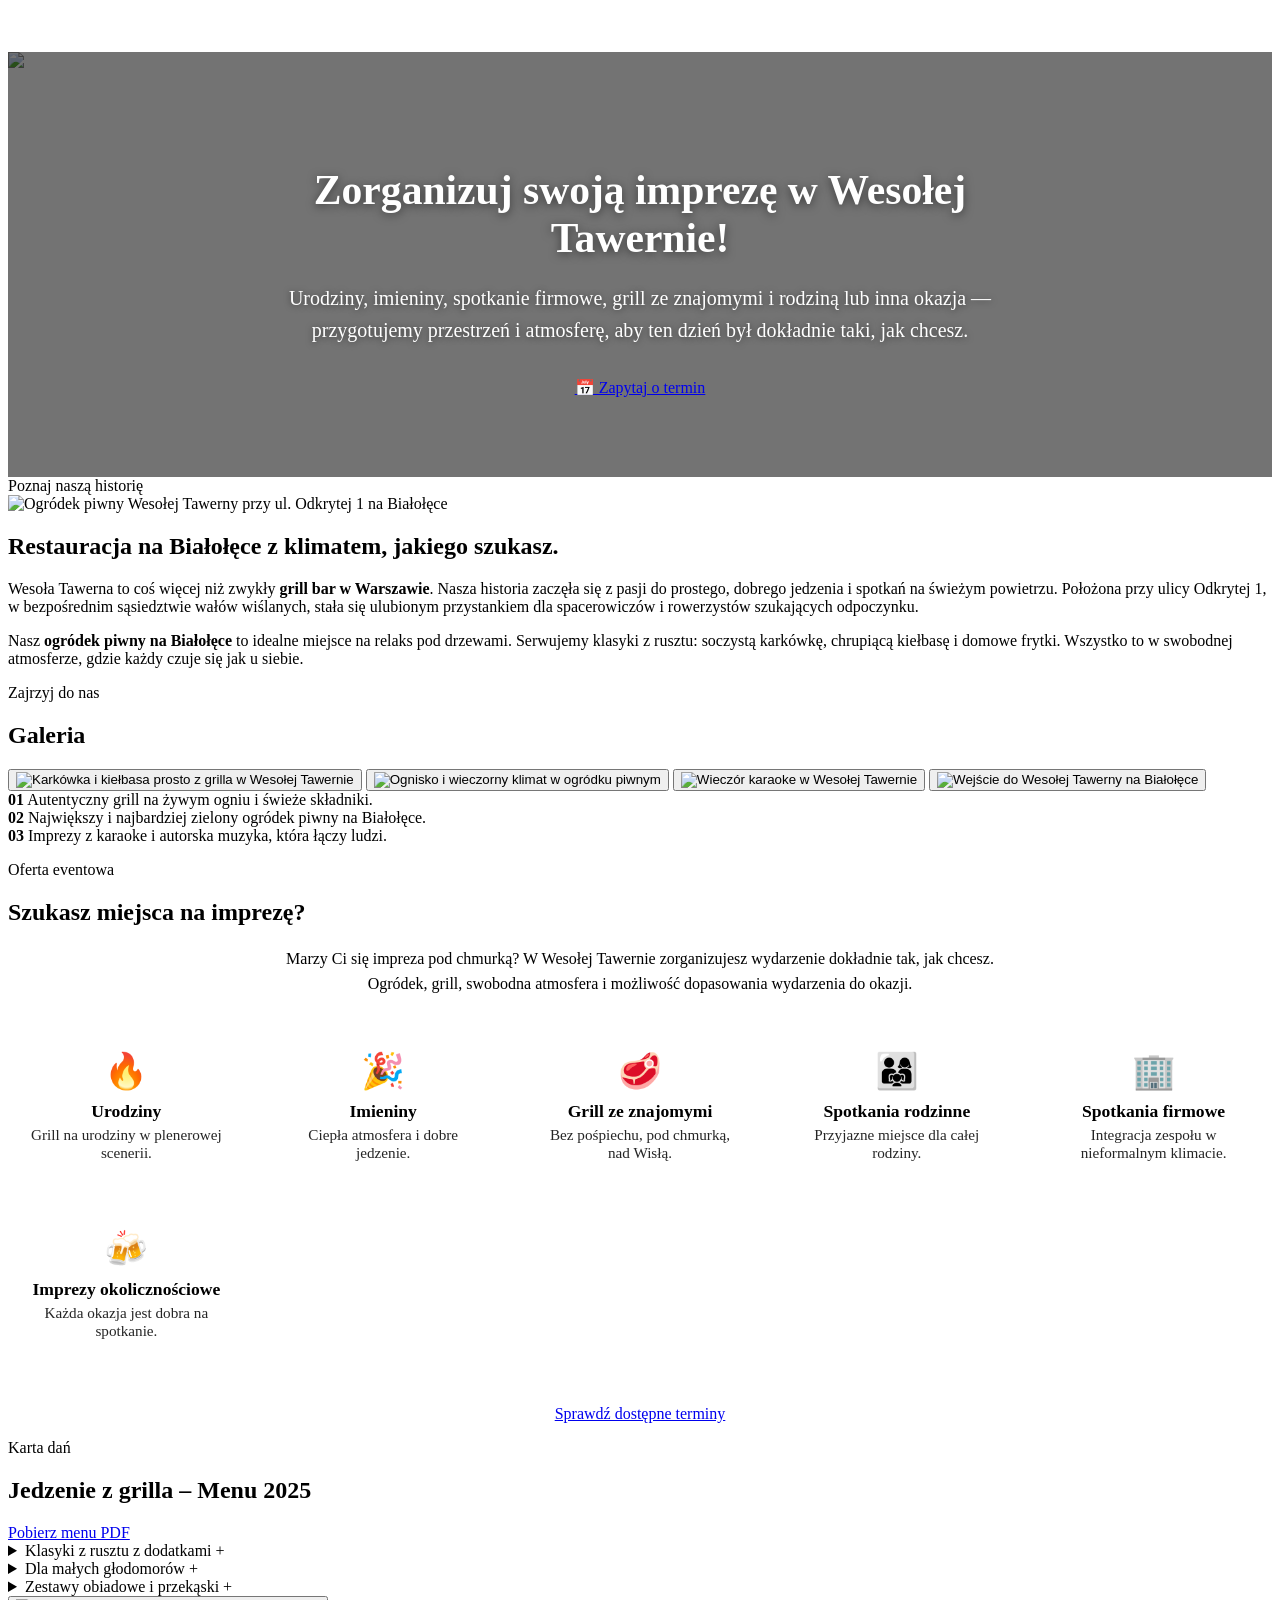
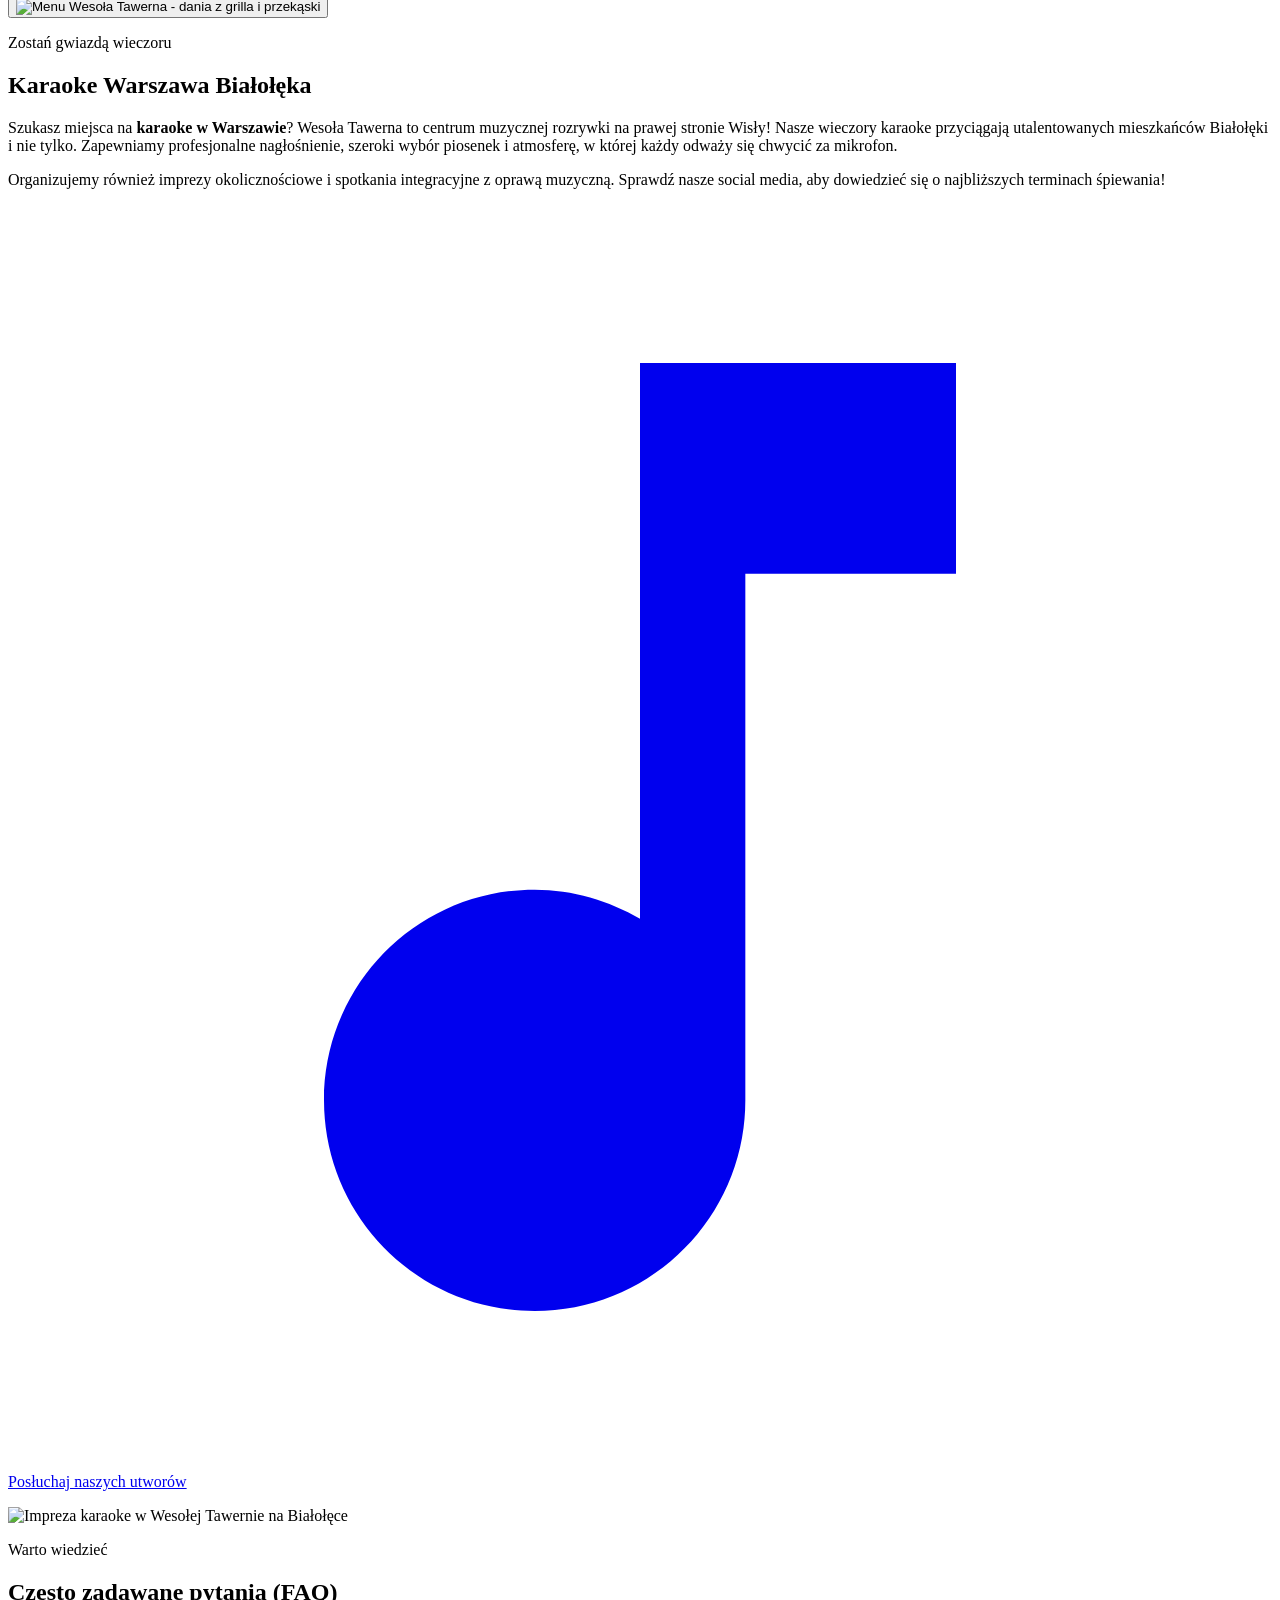
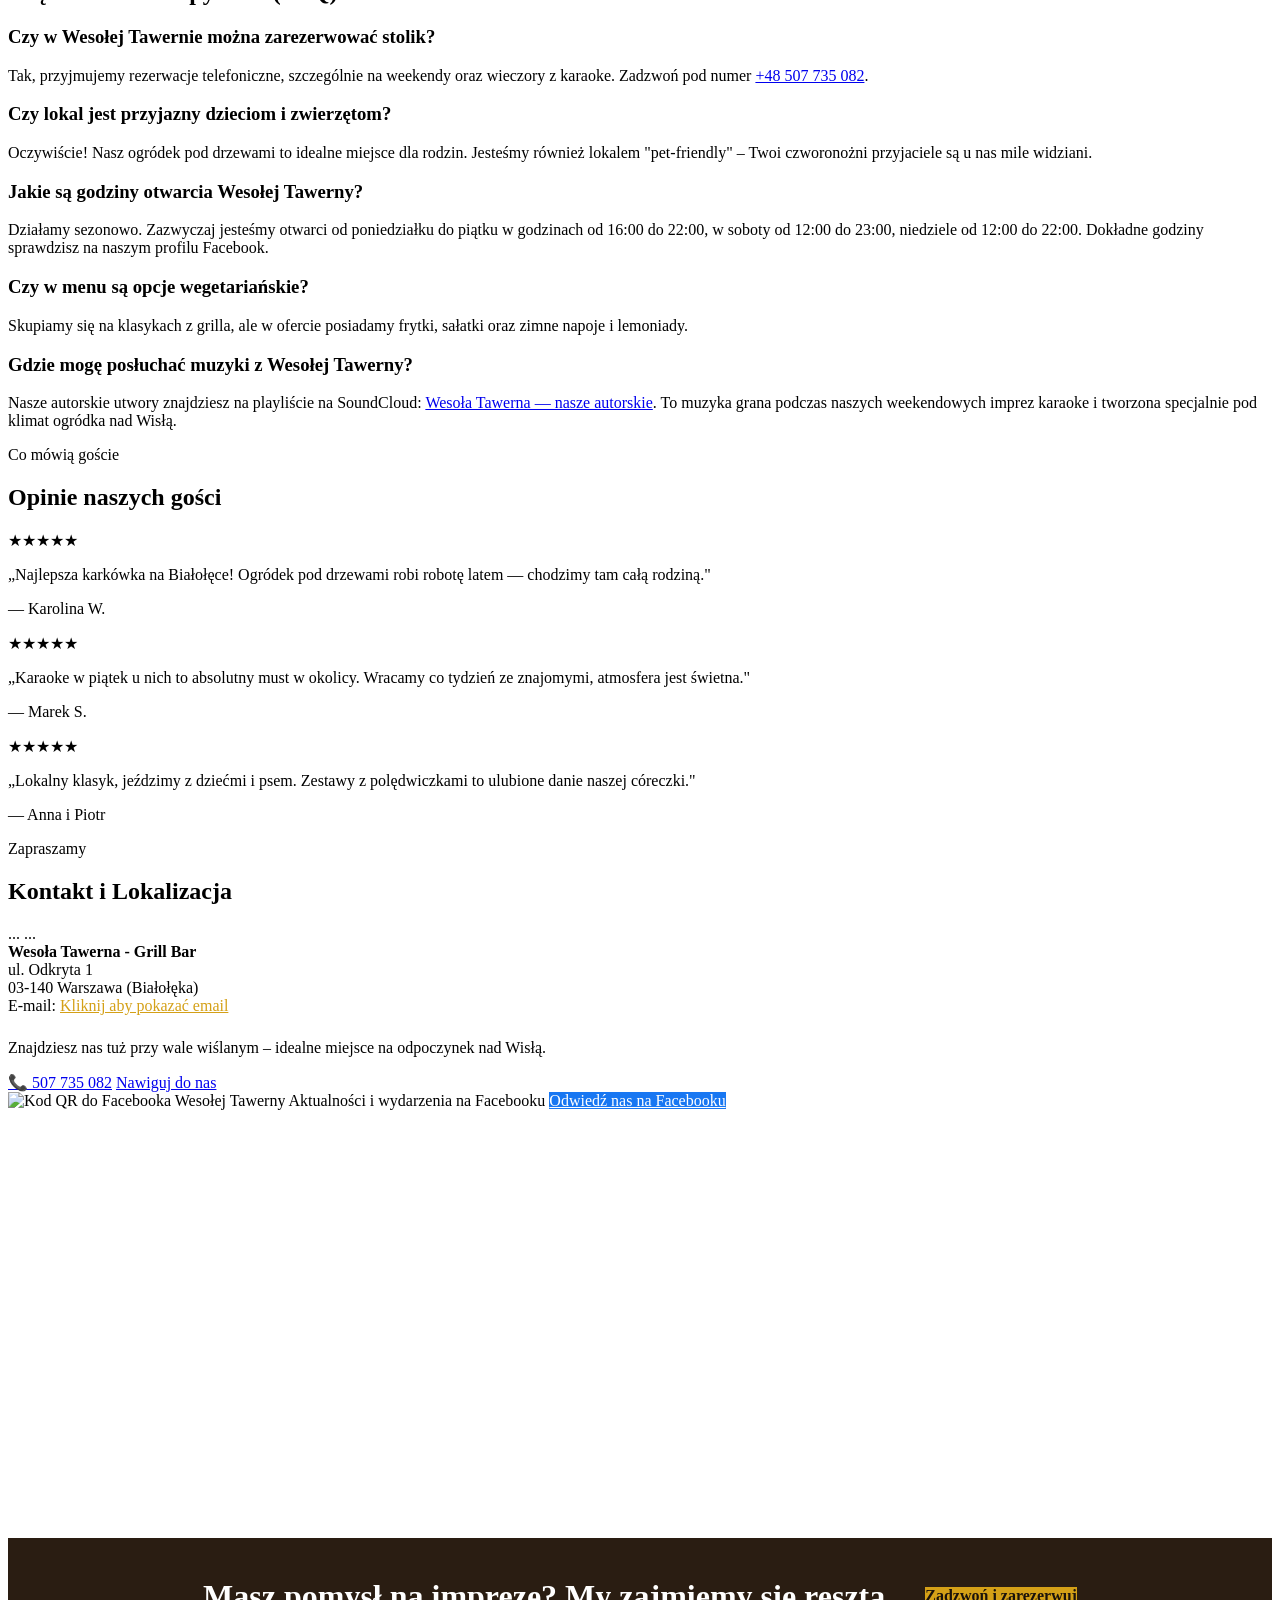
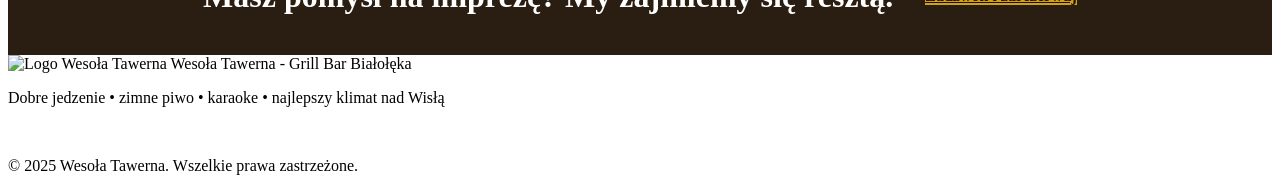
==== commit 2a7a40a1: "Aktualizacja strony" ====
--- a/kopia/index.html
+++ b/kopia/index.html
@@ -3,27 +3,63 @@
   <head>
     <meta charset="utf-8">
     <meta name="viewport" content="width=device-width, initial-scale=1">
-    <title>Wesoła Tawerna - Grill Bar Warszawa Białołęka  Karaoke, Piwo i Jedzenie z Grilla</title>
+    <title>Wesoła Tawerna - Grill Bar Warszawa Białołęka | Karaoke, Piwo i Jedzenie z Grilla</title>
     <meta name="description" content="Szukasz najlepszego grilla na Białołęce? Wesoła Tawerna przy ul. Odkrytej 1 to pyszne jedzenie z grilla, zimne piwo w ogródku piwnym i najlepsze karaoke w Warszawie. Sprawdź nasze menu!">
     <meta name="keywords" content="restauracja Białołęka, grill bar Warszawa, grill Warszawa, jedzenie z grilla Warszawa, ogródek piwny Warszawa, karaoke Warszawa, lokal nad Wisłą Warszawa">
+    <meta name="robots" content="index, follow">
+    <link rel="canonical" href="https://wesola-tawerna.github.io/wesola-tawerna/">
     
     <meta name="theme-color" content="#17120d">
     <meta property="og:title" content="Wesoła Tawerna - Grill Bar Warszawa Białołęka">
     <meta property="og:description" content="Pyszny grill, zimne piwo i karaoke na Białołęce. Wpadnij do Wesołej Tawerny pod drzewami!">
     <meta property="og:image" content="assets/intro.jpg">
+    <meta property="og:url" content="https://wesola-tawerna.github.io/wesola-tawerna/">
+    <meta property="og:type" content="restaurant">
+    
     <link rel="preload" href="assets/intro.jpg" as="image">
+    <link rel="preconnect" href="https://soundcloud.com">
+    <link rel="preconnect" href="https://www.facebook.com">
+    <link rel="preconnect" href="https://www.google.com">
     <link rel="stylesheet" href="styles.css">
 
     <style>
-      /* Poprawka płynnego przewijania */
+      /* Skip to content link */
+      .skip-to-content {
+        position: absolute;
+        top: -40px;
+        left: 0;
+        background: #d4a017;
+        color: #1a120b;
+        padding: 8px 16px;
+        text-decoration: none;
+        font-weight: bold;
+        z-index: 9999;
+        border-radius: 0 0 4px 0;
+      }
+      .skip-to-content:focus {
+        top: 0;
+      }
+
+      /* Focus states dla accessibility */
+      a:focus, 
+      button:focus, 
+      input:focus, 
+      textarea:focus {
+        outline: 3px solid #d4a017;
+        outline-offset: 2px;
+      }
+
+      /* Smooth scrolling */
       html {
         scroll-behavior: smooth;
       }
+
+      /* Hero improvements */
       .hero-content {
         padding-bottom: 80px;
       }
       .hero-info {
-        position: relative !important;
+        position: relative;
         margin-top: 2rem;
         z-index: 10;
         background: rgba(0,0,0,0.2);
@@ -42,13 +78,18 @@
           gap: 10px;
         }
       }
+
+      /* Buttons */
       .btn-facebook {
-        background: #1877F2 !important;
-        color: #fff !important;
-        border-color: #1877F2 !important;
-      }
-
-      /* ===== NOWE SEKCJE KONWERSYJNE ===== */
+        background: #1877F2;
+        color: #fff;
+        border-color: #1877F2;
+      }
+      .btn-facebook:hover {
+        background: #145dbf;
+      }
+
+      /* Event Hero Section */
       .event-hero {
         position: relative;
         overflow: hidden;
@@ -96,6 +137,7 @@
         box-shadow: 0 10px 25px rgba(0,0,0,0.3);
       }
 
+      /* Events Section */
       .events-section .section-lead {
         max-width: 720px;
         margin: 0 auto 2rem;
@@ -136,6 +178,7 @@
         margin: 0;
       }
 
+      /* CTA Bar */
       .cta-bar {
         background: #2a1d12;
         color: #fff;
@@ -172,122 +215,327 @@
           gap: 2rem;
         }
       }
+
+      /* CTA wrapper class */
+      .cta-wrapper {
+        text-align: center;
+        margin-top: 2.5rem;
+      }
+
+      /* Menu category animation */
+      .menu-category[open] .cat-toggle::before {
+        content: '−';
+      }
+      .menu-category:not([open]) .cat-toggle::before {
+        content: '+';
+      }
+
+      /* Phone FAB improvements */
+      .phone-fab {
+        position: fixed;
+        bottom: calc(20px + env(safe-area-inset-bottom));
+        right: 20px;
+        width: 60px;
+        height: 60px;
+        background: #d4a017;
+        border-radius: 50%;
+        display: flex;
+        align-items: center;
+        justify-content: center;
+        box-shadow: 0 4px 12px rgba(0,0,0,0.3);
+        z-index: 1000;
+        transition: transform 0.2s ease;
+        text-decoration: none;
+        color: #1a120b;
+      }
+      .phone-fab:hover {
+        transform: scale(1.1);
+      }
+      .phone-fab svg {
+        width: 28px;
+        height: 28px;
+      }
+
+      /* Google Maps embed */
+      .map-embed {
+        width: 100%;
+        height: 400px;
+        border: none;
+        border-radius: 12px;
+        margin-top: 1.5rem;
+      }
+
+      /* Email protection styling */
+      .safe-email { 
+        cursor: pointer;
+        text-decoration: underline;
+        color: #d4a017;
+        transition: color 0.2s ease;
+      }
+      .safe-email:hover {
+        color: #f0b829;
+      }
+      .safe-email:hover::after {
+        content: " 📧";
+      }
+
+      /* Cookie consent banner */
+      .cookie-banner {
+        position: fixed;
+        bottom: 0;
+        left: 0;
+        right: 0;
+        background: rgba(23, 18, 13, 0.98);
+        color: #fff;
+        padding: 1.5rem;
+        display: none;
+        justify-content: space-between;
+        align-items: center;
+        gap: 1rem;
+        z-index: 9999;
+        box-shadow: 0 -2px 10px rgba(0,0,0,0.3);
+      }
+      .cookie-banner.show {
+        display: flex;
+      }
+      .cookie-banner p {
+        margin: 0;
+        font-size: 0.9rem;
+        flex: 1;
+      }
+      .cookie-banner-actions {
+        display: flex;
+        gap: 0.5rem;
+      }
+      .cookie-banner button {
+        padding: 0.5rem 1rem;
+        border: none;
+        border-radius: 4px;
+        cursor: pointer;
+        font-size: 0.9rem;
+        transition: all 0.2s ease;
+      }
+      .cookie-accept {
+        background: #d4a017;
+        color: #1a120b;
+      }
+      .cookie-accept:hover {
+        background: #f0b829;
+      }
+      .cookie-decline {
+        background: transparent;
+        color: #fff;
+        border: 1px solid rgba(255,255,255,0.3);
+      }
+      .cookie-decline:hover {
+        border-color: #fff;
+      }
+      @media (max-width: 768px) {
+        .cookie-banner {
+          flex-direction: column;
+          text-align: center;
+        }
+        .cookie-banner-actions {
+          width: 100%;
+          justify-content: center;
+        }
+      }
+
+      /* Mobile CTA bar */
+      .mobile-cta-bar {
+        display: none;
+        position: fixed;
+        bottom: 0;
+        left: 0;
+        right: 0;
+        background: rgba(23, 18, 13, 0.98);
+        padding: 0.75rem;
+        gap: 0.5rem;
+        z-index: 999;
+        box-shadow: 0 -2px 10px rgba(0,0,0,0.3);
+      }
+      @media (max-width: 768px) {
+        .mobile-cta-bar {
+          display: flex;
+        }
+        .mobile-cta-bar a {
+          flex: 1;
+          padding: 0.75rem;
+          text-align: center;
+          border-radius: 6px;
+          text-decoration: none;
+          font-weight: 600;
+          font-size: 0.9rem;
+        }
+        .mobile-cta-bar a:first-child {
+          background: #d4a017;
+          color: #1a120b;
+        }
+        .mobile-cta-bar a:last-child {
+          background: rgba(255,255,255,0.1);
+          color: #fff;
+          border: 1px solid rgba(255,255,255,0.2);
+        }
+      }
     </style>
 
     <script type="application/ld+json">
     {
-  "@context": "https://schema.org",
-  "@type": "Restaurant",
-  "name": "Wesoła Tawerna",
-  "image": "https://wesola-tawerna.github.io/wesola-tawerna/assets/logo.jpg",
-  "url": "https://wesola-tawerna.github.io/wesola-tawerna/",
-  "telephone": "+48507735082",
-  "email": "wesola.tawerna@interia.pl",
-  "contactPoint": {
-    "@type": "ContactPoint",
-    "email": "wesola.tawerna@interia.pl",
-    "contactType": "customer service",
-    "availableLanguage": ["Polish"]
-  },
-  "priceRange": "$$",
-  "menu": "https://wesola-tawerna.github.io/wesola-tawerna/#menu",
-  "hasMenu": {
-    "@type": "Menu",
-    "name": "Menu 2026",
-    "hasMenuSection": [
-      {
-        "@type": "MenuSection",
-        "name": "Klasyki z rusztu z dodatkami",
-        "hasMenuItem": [
-          {"@type": "MenuItem", "name": "Karkówka z dodatkami", "offers": {"@type": "Offer", "price": "30", "priceCurrency": "PLN"}},
-          {"@type": "MenuItem", "name": "Kiełbasa z dodatkami", "offers": {"@type": "Offer", "price": "27", "priceCurrency": "PLN"}},
-          {"@type": "MenuItem", "name": "Kaszanka z dodatkami w całości", "offers": {"@type": "Offer", "price": "20", "priceCurrency": "PLN"}},
-          {"@type": "MenuItem", "name": "Pajda ze smalcem", "offers": {"@type": "Offer", "price": "12", "priceCurrency": "PLN"}}
+      "@context": "https://schema.org",
+      "@type": "Restaurant",
+      "name": "Wesoła Tawerna",
+      "image": "https://wesola-tawerna.github.io/wesola-tawerna/assets/logo.jpg",
+      "url": "https://wesola-tawerna.github.io/wesola-tawerna/",
+      "telephone": "+48507735082",
+      "email": "wesola.tawerna@interia.pl",
+      "contactPoint": {
+        "@type": "ContactPoint",
+        "email": "wesola.tawerna@interia.pl",
+        "contactType": "customer service",
+        "availableLanguage": ["Polish"]
+      },
+      "priceRange": "$$",
+      "menu": "https://wesola-tawerna.github.io/wesola-tawerna/#menu",
+      "hasMenu": {
+        "@type": "Menu",
+        "name": "Menu 2025",
+        "hasMenuSection": [
+          {
+            "@type": "MenuSection",
+            "name": "Klasyki z rusztu z dodatkami",
+            "hasMenuItem": [
+              {"@type": "MenuItem", "name": "Karkówka z dodatkami", "offers": {"@type": "Offer", "price": "30", "priceCurrency": "PLN"}},
+              {"@type": "MenuItem", "name": "Kiełbasa z dodatkami", "offers": {"@type": "Offer", "price": "27", "priceCurrency": "PLN"}},
+              {"@type": "MenuItem", "name": "Kaszanka z dodatkami w całości", "offers": {"@type": "Offer", "price": "20", "priceCurrency": "PLN"}},
+              {"@type": "MenuItem", "name": "Pajda ze smalcem", "offers": {"@type": "Offer", "price": "12", "priceCurrency": "PLN"}}
+            ]
+          },
+          {
+            "@type": "MenuSection",
+            "name": "Dla małych głodomorów",
+            "hasMenuItem": [
+              {"@type": "MenuItem", "name": "Zestaw z nuggetami", "offers": {"@type": "Offer", "price": "25", "priceCurrency": "PLN"}},
+              {"@type": "MenuItem", "name": "Zestaw z polędwiczkami", "offers": {"@type": "Offer", "price": "30", "priceCurrency": "PLN"}}
+            ]
+          },
+          {
+            "@type": "MenuSection",
+            "name": "Zestawy obiadowe i przekąski",
+            "hasMenuItem": [
+              {"@type": "MenuItem", "name": "Zestaw z karkówką", "offers": {"@type": "Offer", "price": "40", "priceCurrency": "PLN"}},
+              {"@type": "MenuItem", "name": "Zestaw z kiełbasą", "offers": {"@type": "Offer", "price": "37", "priceCurrency": "PLN"}},
+              {"@type": "MenuItem", "name": "Zestaw ze skrzydełkami", "offers": {"@type": "Offer", "price": "36", "priceCurrency": "PLN"}},
+              {"@type": "MenuItem", "name": "Skrzydełka", "offers": {"@type": "Offer", "price": "26", "priceCurrency": "PLN"}},
+              {"@type": "MenuItem", "name": "Miks do piwa", "offers": {"@type": "Offer", "price": "30", "priceCurrency": "PLN"}},
+              {"@type": "MenuItem", "name": "Papryczki cheddar", "offers": {"@type": "Offer", "price": "24", "priceCurrency": "PLN"}},
+              {"@type": "MenuItem", "name": "Krążki cebulowe", "offers": {"@type": "Offer", "price": "20", "priceCurrency": "PLN"}},
+              {"@type": "MenuItem", "name": "Paluszki mozzarella", "offers": {"@type": "Offer", "price": "20", "priceCurrency": "PLN"}},
+              {"@type": "MenuItem", "name": "Stripsy z kurczaka", "offers": {"@type": "Offer", "price": "20", "priceCurrency": "PLN"}},
+              {"@type": "MenuItem", "name": "Oscypek z grilla", "offers": {"@type": "Offer", "price": "18", "priceCurrency": "PLN"}},
+              {"@type": "MenuItem", "name": "Camembert z grilla", "offers": {"@type": "Offer", "price": "15", "priceCurrency": "PLN"}},
+              {"@type": "MenuItem", "name": "Frytki", "offers": {"@type": "Offer", "price": "13", "priceCurrency": "PLN"}}
+            ]
+          }
         ]
       },
-      {
-        "@type": "MenuSection",
-        "name": "Dla małych głodomorów",
-        "hasMenuItem": [
-          {"@type": "MenuItem", "name": "Zestaw z nuggetami", "offers": {"@type": "Offer", "price": "25", "priceCurrency": "PLN"}},
-          {"@type": "MenuItem", "name": "Zestaw z polędwiczkami", "offers": {"@type": "Offer", "price": "30", "priceCurrency": "PLN"}}
-        ]
+      "servesCuisine": "Grill, Polish",
+      "address": {
+        "@type": "PostalAddress",
+        "streetAddress": "Odkryta 1",
+        "addressLocality": "Warszawa",
+        "postalCode": "03-140",
+        "addressCountry": "PL"
       },
-      {
-        "@type": "MenuSection",
-        "name": "Zestawy obiadowe i przekąski",
-        "hasMenuItem": [
-          {"@type": "MenuItem", "name": "Zestaw z karkówką", "offers": {"@type": "Offer", "price": "40", "priceCurrency": "PLN"}},
-          {"@type": "MenuItem", "name": "Zestaw z kiełbasą", "offers": {"@type": "Offer", "price": "37", "priceCurrency": "PLN"}},
-          {"@type": "MenuItem", "name": "Zestaw ze skrzydełkami", "offers": {"@type": "Offer", "price": "36", "priceCurrency": "PLN"}},
-          {"@type": "MenuItem", "name": "Skrzydełka", "offers": {"@type": "Offer", "price": "26", "priceCurrency": "PLN"}},
-          {"@type": "MenuItem", "name": "Miks do piwa", "offers": {"@type": "Offer", "price": "30", "priceCurrency": "PLN"}},
-          {"@type": "MenuItem", "name": "Papryczki cheddar", "offers": {"@type": "Offer", "price": "24", "priceCurrency": "PLN"}},
-          {"@type": "MenuItem", "name": "Krążki cebulowe", "offers": {"@type": "Offer", "price": "20", "priceCurrency": "PLN"}},
-          {"@type": "MenuItem", "name": "Paluszki mozzarella", "offers": {"@type": "Offer", "price": "20", "priceCurrency": "PLN"}},
-          {"@type": "MenuItem", "name": "Stripsy z kurczaka", "offers": {"@type": "Offer", "price": "20", "priceCurrency": "PLN"}},
-          {"@type": "MenuItem", "name": "Oscypek z grilla", "offers": {"@type": "Offer", "price": "18", "priceCurrency": "PLN"}},
-          {"@type": "MenuItem", "name": "Camembert z grilla", "offers": {"@type": "Offer", "price": "15", "priceCurrency": "PLN"}},
-          {"@type": "MenuItem", "name": "Frytki", "offers": {"@type": "Offer", "price": "13", "priceCurrency": "PLN"}}
-        ]
-      }
-    ]
-  },
-  "servesCuisine": "Grill, Polish",
-  "address": {
-    "@type": "PostalAddress",
-    "streetAddress": "Odkryta 1",
-    "addressLocality": "Warszawa",
-    "postalCode": "03-140",
-    "addressCountry": "PL"
-  },
-  "geo": {
-    "@type": "GeoCoordinates",
-    "latitude": 52.324596,
-    "longitude": 20.936501
-  },
-  "openingHoursSpecification": [
+      "geo": {
+        "@type": "GeoCoordinates",
+        "latitude": 52.324596,
+        "longitude": 20.936501
+      },
+      "openingHoursSpecification": [
+        {
+          "@type": "OpeningHoursSpecification",
+          "dayOfWeek": ["Monday", "Tuesday", "Wednesday", "Thursday", "Friday"],
+          "opens": "16:00",
+          "closes": "22:00"
+        },
+        {
+          "@type": "OpeningHoursSpecification",
+          "dayOfWeek": "Saturday",
+          "opens": "12:00",
+          "closes": "23:00"
+        },
+        {
+          "@type": "OpeningHoursSpecification",
+          "dayOfWeek": "Sunday",
+          "opens": "12:00",
+          "closes": "22:00"
+        }
+      ],
+      "sameAs": [
+        "https://www.facebook.com/profile.php?id=61577612831058"
+      ]
+    }
+    </script>
+
+    <script type="application/ld+json">
     {
-      "@type": "OpeningHoursSpecification",
-      "dayOfWeek": ["Monday", "Tuesday", "Wednesday", "Thursday", "Friday"],
-      "opens": "16:00",
-      "closes": "22:00"
-    },
-    {
-      "@type": "OpeningHoursSpecification",
-      "dayOfWeek": "Saturday",
-      "opens": "12:00",
-      "closes": "23:00"
-    },
-    {
-      "@type": "OpeningHoursSpecification",
-      "dayOfWeek": "Sunday",
-      "opens": "12:00",
-      "closes": "22:00"
+      "@context": "https://schema.org",
+      "@type": "FAQPage",
+      "mainEntity": [
+        {
+          "@type": "Question",
+          "name": "Czy w Wesołej Tawernie można zarezerwować stolik?",
+          "acceptedAnswer": {
+            "@type": "Answer",
+            "text": "Tak, przyjmujemy rezerwacje telefoniczne, szczególnie na weekendy oraz wieczory z karaoke. Zadzwoń pod numer +48 507 735 082."
+          }
+        },
+        {
+          "@type": "Question",
+          "name": "Czy lokal jest przyjazny dzieciom i zwierzętom?",
+          "acceptedAnswer": {
+            "@type": "Answer",
+            "text": "Oczywiście! Nasz ogródek pod drzewami to idealne miejsce dla rodzin. Jesteśmy również lokalem pet-friendly – Twoi czworonożni przyjaciele są u nas mile widziani."
+          }
+        },
+        {
+          "@type": "Question",
+          "name": "Jakie są godziny otwarcia Wesołej Tawerny?",
+          "acceptedAnswer": {
+            "@type": "Answer",
+            "text": "Działamy sezonowo. Zazwyczaj jesteśmy otwarci od poniedziałku do piątku od 16:00 do 22:00, w soboty od 12:00 do 23:00, w niedziele od 12:00 do 22:00."
+          }
+        },
+        {
+          "@type": "Question",
+          "name": "Gdzie mogę posłuchać muzyki z Wesołej Tawerny?",
+          "acceptedAnswer": {
+            "@type": "Answer",
+            "text": "Nasze autorskie utwory znajdziesz na playliście na SoundCloud. To muzyka grana podczas naszych weekendowych imprez karaoke i tworzona specjalnie pod klimat ogródka nad Wisłą."
+          }
+        }
+      ]
     }
-  ],
-  "sameAs": [
-    "https://www.facebook.com/profile.php?id=61577612831058"
-  ]
-}
     </script>
   </head>
   <body>
+    <a href="#main" class="skip-to-content">Przejdź do treści</a>
+
     <header class="site-header" data-header>
       <a class="brand" href="#start" aria-label="Wesoła Tawerna - strona główna">
-        <img src="assets/logo.jpg" alt="Logo Wesoła Tawerna">
+        <img src="assets/logo.jpg" alt="Logo Wesoła Tawerna" width="50" height="50">
         <span>Wesoła Tawerna</span>
       </a>
-      <button class="nav-toggle" type="button" aria-label="Otwórz menu" aria-expanded="false" data-nav-toggle>
+      <button class="nav-toggle" type="button" aria-label="Otwórz menu" aria-expanded="false" aria-controls="site-nav" data-nav-toggle>
         <span></span>
         <span></span>
         <span></span>
       </button>
-      <nav class="site-nav" data-nav>
+      <nav class="site-nav" id="site-nav" data-nav>
         <a href="#o-nas">O nas</a>
         <a href="#menu">Menu</a>
         <a href="#karaoke">Karaoke</a>
-        <a href="https://soundcloud.com/tomasz-s-113654152/sets/weso-a-tawerna-nasze-autorskie" target="_blank" rel="noreferrer" class="nav-music">
+        <a href="https://soundcloud.com/tomasz-s-113654152/sets/weso-a-tawerna-nasze-autorskie" target="_blank" rel="noopener noreferrer" class="nav-music">
           <svg viewBox="0 0 24 24" fill="currentColor" aria-hidden="true">
             <path d="M12 3v10.55c-.59-.34-1.27-.55-2-.55-2.21 0-4 1.79-4 4s1.79 4 4 4 4-1.79 4-4V7h4V3h-6z"/>
           </svg>
@@ -298,22 +546,16 @@
       </nav>
     </header>
 
-    <main id="start">
-      <section class="hero">
-        <img class="hero-bg" src="assets/intro.jpg" alt="Wesoła Tawerna - grill bar Warszawa Białołęka przy Odkrytej 1" fetchpriority="high">
+    <main id="main">
+      <section class="hero" id="start">
+        <img class="hero-bg" src="assets/intro.jpg" alt="Wesoła Tawerna - grill bar Warszawa Białołęka przy Odkrytej 1" width="1920" height="1080" fetchpriority="high">
         <div class="hero-overlay"></div>
         <div class="hero-content">
           <p class="eyebrow">Grill Bar • Odkryta 1 • Białołęka</p>
-          <h1> Wesoła Tawerna </h1>
-          <p class="hero-lead">Autentyczne jedzenie z grilla na żywym ogniu, zimne piwo i najlepsze karaoke nad Wisłą. Poczuć klimat letniego wieczoru w Warszawie.</p>
+          <h1>Wesoła Tawerna</h1>
+          <p class="hero-lead">Autentyczne jedzenie z grilla na żywym ogniu, zimne piwo i najlepsze karaoke nad Wisłą. Poczuj klimat letniego wieczoru w Warszawie.</p>
           <div class="hero-actions">
-            <a class="button primary" href="#kontakt">Zarezerwuj stolik</a>
-            <a class="button music" href="https://soundcloud.com/tomasz-s-113654152/sets/weso-a-tawerna-nasze-autorskie" target="_blank" rel="noreferrer">
-              <svg class="button-icon" viewBox="0 0 24 24" fill="currentColor" aria-hidden="true">
-                <path d="M12 3v10.55c-.59-.34-1.27-.55-2-.55-2.21 0-4 1.79-4 4s1.79 4 4 4 4-1.79 4-4V7h4V3h-6z"/>
-              </svg>
-              Posłuchaj utworów
-            </a>
+            <a class="button primary" href="tel:+48507735082">📞 Zadzwoń: 507 735 082</a>
             <a class="button secondary" href="#menu">Sprawdź menu</a>
           </div>
           <div class="hero-info" aria-label="Najważniejsze informacje">
@@ -325,7 +567,7 @@
       </section>
 
       <section class="section event-hero fade-in" aria-label="Organizacja imprez w ogródku piwnym">
-        <img class="event-hero-bg" src="assets/intro.jpg" alt="Ogródek piwny Wesoła Tawerna - miejsce na imprezę pod chmurką w Warszawie Białołęka" loading="lazy">
+        <img class="event-hero-bg" src="assets/intro.jpg" alt="Ogródek piwny Wesoła Tawerna - miejsce na imprezę pod chmurką w Warszawie Białołęka" width="1920" height="1080" loading="lazy">
         <div class="event-hero-overlay"></div>
         <div class="event-hero-content">
           <h2>Zorganizuj swoją imprezę w Wesołej Tawernie!</h2>
@@ -338,7 +580,7 @@
         <div class="section-kicker">Poznaj naszą historię</div>
         <div class="intro-grid">
           <div class="intro-image">
-            <img src="assets/intro.jpg" alt="Ogródek piwny Wesołej Tawerny przy ul. Odkrytej 1 na Białołęce" loading="lazy">
+            <img src="assets/intro.jpg" alt="Ogródek piwny Wesołej Tawerny przy ul. Odkrytej 1 na Białołęce" width="800" height="600" loading="lazy">
           </div>
           <div class="intro-copy">
             <h2>Restauracja na Białołęce z klimatem, jakiego szukasz.</h2>
@@ -356,17 +598,17 @@
           </div>
         </div>
         <div class="gallery-grid">
-          <button class="gallery-item gallery-item--feature" type="button" data-lightbox="assets/gallery/karkowka.jpg" aria-label="Powiększ zdjęcie">
-            <img src="assets/gallery/karkowka.jpg" alt="Karkówka i kiełbasa prosto z grilla w Wesołej Tawernie" loading="lazy">
+          <button class="gallery-item gallery-item--feature" type="button" data-lightbox="assets/gallery/karkowka.jpg" aria-label="Powiększ zdjęcie karkówki z grilla">
+            <img src="assets/gallery/karkowka.jpg" alt="Karkówka i kiełbasa prosto z grilla w Wesołej Tawernie" width="800" height="600" loading="lazy">
           </button>
-          <button class="gallery-item" type="button" data-lightbox="assets/gallery/ognisko.png" aria-label="Powiększ zdjęcie">
-            <img src="assets/gallery/ognisko.png" alt="Ognisko i wieczorny klimat w ogródku piwnym" loading="lazy">
+          <button class="gallery-item" type="button" data-lightbox="assets/gallery/ognisko.png" aria-label="Powiększ zdjęcie ogniska">
+            <img src="assets/gallery/ognisko.png" alt="Ognisko i wieczorny klimat w ogródku piwnym" width="600" height="600" loading="lazy">
           </button>
-          <button class="gallery-item" type="button" data-lightbox="assets/gallery/karaoke.jpg" aria-label="Powiększ zdjęcie">
-            <img src="assets/gallery/karaoke.jpg" alt="Wieczór karaoke w Wesołej Tawernie" loading="lazy">
+          <button class="gallery-item" type="button" data-lightbox="assets/gallery/karaoke.jpg" aria-label="Powiększ zdjęcie karaoke">
+            <img src="assets/gallery/karaoke.jpg" alt="Wieczór karaoke w Wesołej Tawernie" width="600" height="600" loading="lazy">
           </button>
-          <button class="gallery-item" type="button" data-lightbox="assets/gallery/wejscie.jpg" aria-label="Powiększ zdjęcie">
-            <img src="assets/gallery/wejscie.jpg" alt="Wejście do Wesołej Tawerny na Białołęce" loading="lazy">
+          <button class="gallery-item" type="button" data-lightbox="assets/gallery/wejscie.jpg" aria-label="Powiększ zdjęcie wejścia">
+            <img src="assets/gallery/wejscie.jpg" alt="Wejście do Wesołej Tawerny na Białołęce" width="600" height="600" loading="lazy">
           </button>
         </div>
       </section>
@@ -426,76 +668,73 @@
             <p>Każda okazja jest dobra na spotkanie.</p>
           </div>
         </div>
-        <div style="text-align:center; margin-top:2.5rem;">
+        <div class="cta-wrapper">
           <a class="button secondary" href="#kontakt">Sprawdź dostępne terminy</a>
         </div>
       </section>
 
       <section class="section menu-section fade-in" id="menu">
-  <div class="section-heading">
-    <div>
-      <p class="section-kicker">Karta dań</p>
-      <h2>Jedzenie z grilla – Menu 2026</h2>
-    </div>
-    <a class="text-link" href="assets/menu-2026.jpg" target="_blank" rel="noreferrer">Pobierz menu PDF</a>
-  </div>
-
-  <!-- Klasyki z rusztu -->
-  <details class="menu-category">
-    <summary>
-      <span class="cat-title">Klasyki z rusztu z dodatkami</span>
-      <span class="cat-toggle" aria-hidden="true">+</span>
-    </summary>
-    <div class="menu-list">
-      <article><span>Karkówka z dodatkami</span><strong>30 zł</strong></article>
-      <article><span>Kiełbasa z dodatkami</span><strong>27 zł</strong></article>
-      <article><span>Kaszanka z dodatkami w całości</span><strong>20 zł</strong></article>
-      <article><span>Pajda ze smalcem</span><strong>12 zł</strong></article>
-    </div>
-    <p class="menu-note">Do dań: keczap, musztarda, ogórek, pieczywo.</p>
-  </details>
-
-  <!-- Dla małych głodomorów -->
-  <details class="menu-category">
-    <summary>
-      <span class="cat-title">Dla małych głodomorów</span>
-      <span class="cat-toggle" aria-hidden="true">+</span>
-    </summary>
-    <div class="menu-list">
-      <article><span>Zestaw z nuggetami</span><strong>25 zł</strong></article>
-      <article><span>Zestaw z polędwiczkami</span><strong>30 zł</strong></article>
-    </div>
-  </details>
-
-  <!-- Zestawy obiadowe i przekąski -->
-  <details class="menu-category">
-    <summary>
-      <span class="cat-title">Zestawy obiadowe i przekąski</span>
-      <span class="cat-toggle" aria-hidden="true">+</span>
-    </summary>
-    <div class="menu-list">
-      <article><span>Zestaw z karkówką</span><strong>40 zł</strong></article>
-      <article><span>Zestaw z kiełbasą</span><strong>37 zł</strong></article>
-      <article><span>Zestaw ze skrzydełkami</span><strong>36 zł</strong></article>
-      <article><span>Skrzydełka</span><strong>26 zł</strong></article>
-      <article><span>Miks do piwa</span><strong>30 zł</strong></article>
-      <article><span>Papryczki cheddar</span><strong>24 zł</strong></article>
-      <article><span>Krążki cebulowe</span><strong>20 zł</strong></article>
-      <article><span>Paluszki mozzarella</span><strong>20 zł</strong></article>
-      <article><span>Stripsy z kurczaka</span><strong>20 zł</strong></article>
-      <article><span>Oscypek z grilla</span><strong>18 zł</strong></article>
-      <article><span>Camembert z grilla</span><strong>15 zł</strong></article>
-      <article><span>Frytki</span><strong>13 zł</strong></article>
-    </div>
-    <p class="menu-note">Zestawy zawierają: keczap, musztardę, ogórek, surówkę colesław i frytki.</p>
-  </details>
-
-  <div class="menu-preview-wrapper">
-    <button class="menu-preview" type="button" data-lightbox="assets/menu-2026.jpg" aria-label="Powiększ pełne menu">
-      <img src="assets/menu-2026.jpg" alt="Menu Wesoła Tawerna - dania z grilla i przekąski">
-    </button>
-  </div>
-</section>
+        <div class="section-heading">
+          <div>
+            <p class="section-kicker">Karta dań</p>
+            <h2>Jedzenie z grilla – Menu 2025</h2>
+          </div>
+          <a class="text-link" href="assets/menu-2026.jpg" target="_blank" rel="noopener noreferrer">Pobierz menu PDF</a>
+        </div>
+
+        <details class="menu-category">
+          <summary>
+            <span class="cat-title">Klasyki z rusztu z dodatkami</span>
+            <span class="cat-toggle" aria-hidden="true"></span>
+          </summary>
+          <div class="menu-list">
+            <article><span>Karkówka z dodatkami</span><strong>30 zł</strong></article>
+            <article><span>Kiełbasa z dodatkami</span><strong>27 zł</strong></article>
+            <article><span>Kaszanka z dodatkami w całości</span><strong>20 zł</strong></article>
+            <article><span>Pajda ze smalcem</span><strong>12 zł</strong></article>
+          </div>
+          <p class="menu-note">Do dań: keczap, musztarda, ogórek, pieczywo.</p>
+        </details>
+
+        <details class="menu-category">
+          <summary>
+            <span class="cat-title">Dla małych głodomorów</span>
+            <span class="cat-toggle" aria-hidden="true"></span>
+          </summary>
+          <div class="menu-list">
+            <article><span>Zestaw z nuggetami</span><strong>25 zł</strong></article>
+            <article><span>Zestaw z polędwiczkami</span><strong>30 zł</strong></article>
+          </div>
+        </details>
+
+        <details class="menu-category">
+          <summary>
+            <span class="cat-title">Zestawy obiadowe i przekąski</span>
+            <span class="cat-toggle" aria-hidden="true"></span>
+          </summary>
+          <div class="menu-list">
+            <article><span>Zestaw z karkówką</span><strong>40 zł</strong></article>
+            <article><span>Zestaw z kiełbasą</span><strong>37 zł</strong></article>
+            <article><span>Zestaw ze skrzydełkami</span><strong>36 zł</strong></article>
+            <article><span>Skrzydełka</span><strong>26 zł</strong></article>
+            <article><span>Miks do piwa</span><strong>30 zł</strong></article>
+            <article><span>Papryczki cheddar</span><strong>24 zł</strong></article>
+            <article><span>Krążki cebulowe</span><strong>20 zł</strong></article>
+            <article><span>Paluszki mozzarella</span><strong>20 zł</strong></article>
+            <article><span>Stripsy z kurczaka</span><strong>20 zł</strong></article>
+            <article><span>Oscypek z grilla</span><strong>18 zł</strong></article>
+            <article><span>Camembert z grilla</span><strong>15 zł</strong></article>
+            <article><span>Frytki</span><strong>13 zł</strong></article>
+          </div>
+          <p class="menu-note">Zestawy zawierają: keczap, musztardę, ogórek, surówkę colesław i frytki.</p>
+        </details>
+
+        <div class="menu-preview-wrapper">
+          <button class="menu-preview" type="button" data-lightbox="assets/menu-2026.jpg" aria-label="Powiększ pełne menu">
+            <img src="assets/menu-2026.jpg" alt="Menu Wesoła Tawerna - dania z grilla i przekąski" width="800" height="1132" loading="lazy">
+          </button>
+        </div>
+      </section>
 
       <section class="section karaoke-info fade-in" id="karaoke">
         <div class="section-heading">
@@ -508,9 +747,17 @@
           <div class="intro-copy">
             <p>Szukasz miejsca na <strong>karaoke w Warszawie</strong>? Wesoła Tawerna to centrum muzycznej rozrywki na prawej stronie Wisły! Nasze wieczory karaoke przyciągają utalentowanych mieszkańców Białołęki i nie tylko. Zapewniamy profesjonalne nagłośnienie, szeroki wybór piosenek i atmosferę, w której każdy odważy się chwycić za mikrofon.</p>
             <p>Organizujemy również imprezy okolicznościowe i spotkania integracyjne z oprawą muzyczną. Sprawdź nasze social media, aby dowiedzieć się o najbliższych terminach śpiewania!</p>
+            <p>
+              <a class="button music" href="https://soundcloud.com/tomasz-s-113654152/sets/weso-a-tawerna-nasze-autorskie" target="_blank" rel="noopener noreferrer">
+                <svg class="button-icon" viewBox="0 0 24 24" fill="currentColor" aria-hidden="true">
+                  <path d="M12 3v10.55c-.59-.34-1.27-.55-2-.55-2.21 0-4 1.79-4 4s1.79 4 4 4 4-1.79 4-4V7h4V3h-6z"/>
+                </svg>
+                Posłuchaj naszych utworów
+              </a>
+            </p>
           </div>
           <div class="split-media">
-             <img src="assets/karaoke.png" alt="Impreza karaoke w Wesołej Tawernie na Białołęce" loading="lazy">
+            <img src="assets/karaoke.png" alt="Impreza karaoke w Wesołej Tawernie na Białołęce" width="600" height="600" loading="lazy">
           </div>
         </div>
       </section>
@@ -525,7 +772,7 @@
         <div class="faq-grid">
           <div class="faq-item">
             <h3>Czy w Wesołej Tawernie można zarezerwować stolik?</h3>
-            <p>Tak, przyjmujemy rezerwacje telefoniczne, szczególnie na weekendy oraz wieczory z karaoke. Zadzwoń pod jeden z numerów w sekcji kontaktowej.</p>
+            <p>Tak, przyjmujemy rezerwacje telefoniczne, szczególnie na weekendy oraz wieczory z karaoke. Zadzwoń pod numer <a href="tel:+48507735082">+48 507 735 082</a>.</p>
           </div>
           <div class="faq-item">
             <h3>Czy lokal jest przyjazny dzieciom i zwierzętom?</h3>
@@ -533,7 +780,7 @@
           </div>
           <div class="faq-item">
             <h3>Jakie są godziny otwarcia Wesołej Tawerny?</h3>
-            <p>Działamy sezonowo. Zazwyczaj jesteśmy otwarci od poniedziałku do piątku w godzinach od 16.00 do 22.00 , w soboty od 12.00 do 23.00 niedziele od 12.00 do 22.00. Dokładne godziny sprawdzisz na naszym profilu Facebook.</p>
+            <p>Działamy sezonowo. Zazwyczaj jesteśmy otwarci od poniedziałku do piątku w godzinach od 16:00 do 22:00, w soboty od 12:00 do 23:00, niedziele od 12:00 do 22:00. Dokładne godziny sprawdzisz na naszym profilu Facebook.</p>
           </div>
           <div class="faq-item">
             <h3>Czy w menu są opcje wegetariańskie?</h3>
@@ -541,7 +788,7 @@
           </div>
           <div class="faq-item">
             <h3>Gdzie mogę posłuchać muzyki z Wesołej Tawerny?</h3>
-            <p>Nasze autorskie utwory znajdziesz na playliście na SoundCloud: <a href="https://soundcloud.com/tomasz-s-113654152/sets/weso-a-tawerna-nasze-autorskie" target="_blank" rel="noreferrer">Wesoła Tawerna — nasze autorskie</a>. To muzyka grana podczas naszych weekendowych imprez karaoke i tworzona specjalnie pod klimat ogródka nad Wisłą.</p>
+            <p>Nasze autorskie utwory znajdziesz na playliście na SoundCloud: <a href="https://soundcloud.com/tomasz-s-113654152/sets/weso-a-tawerna-nasze-autorskie" target="_blank" rel="noopener noreferrer">Wesoła Tawerna — nasze autorskie</a>. To muzyka grana podczas naszych weekendowych imprez karaoke i tworzona specjalnie pod klimat ogródka nad Wisłą.</p>
           </div>
         </div>
       </section>
@@ -573,49 +820,67 @@
       </section>
 
       <section class="section contact-section fade-in" id="kontakt">
-  <div class="contact-panel">
-    <div>
-      <p class="section-kicker">Zapraszamy</p>
-      <h2>Kontakt i Lokalizacja</h2>
-      <div class="open-now" data-open-now aria-live="polite">
-        <span class="open-now-dot" aria-hidden="true"></span>
-        <span class="open-now-status" data-open-status>...</span>
-        <span class="open-now-detail" data-open-detail>...</span>
-      </div>
-      <address style="font-style: normal; margin-bottom: 1.5rem;">
-        <strong>Wesoła Tawerna - Grill Bar</strong><br>
-        ul. Odkryta 1<br>
-        03-140 Warszawa (Białołęka)<br>
-        E-mail: <span class="email-obf" data-user="wesola.tawerna" data-domain="interia.pl"></span>
-      </address>
-      <p>Znajdziesz nas tuż przy wale wiślanym – idealne miejsce na odpoczynek nad Wisłą.</p>
-    </div>
-    <div class="contact-actions">
-      <a class="button primary" href="tel:+48507735082">507735082</a>
-      <a class="button map" href="https://www.google.com/maps/dir/?api=1&destination=52.32459686486873,20.93650140253081" target="_blank" rel="noreferrer">Nawiguj do nas</a>
-    </div>
-    <div class="qr-box">
-      <img src="assets/facebook-qr.png" alt="Kod QR do Facebooka Wesołej Tawerny" loading="lazy">
-      <span>Aktualności i wydarzenia na Facebooku</span>
-      <a href="https://www.facebook.com/profile.php?id=61577612831058" target="_blank" rel="noreferrer" class="button btn-facebook" style="margin-top:0.5rem;">Odwiedź nas na Facebooku</a>
-    </div>
-  </div>
-</section>
+        <div class="contact-panel">
+          <div>
+            <p class="section-kicker">Zapraszamy</p>
+            <h2>Kontakt i Lokalizacja</h2>
+            <div class="open-now" data-open-now aria-live="polite">
+              <span class="open-now-dot" aria-hidden="true"></span>
+              <span class="open-now-status" data-open-status>...</span>
+              <span class="open-now-detail" data-open-detail>...</span>
+            </div>
+            <address style="font-style: normal; margin-bottom: 1.5rem;">
+              <strong>Wesoła Tawerna - Grill Bar</strong><br>
+              ul. Odkryta 1<br>
+              03-140 Warszawa (Białołęka)<br>
+              E-mail: <a class="safe-email" 
+                         data-name="wesola.tawerna" 
+                         data-domain="interia" 
+                         data-tld="pl" 
+                         href="#"
+                         aria-label="Kliknij aby pokazać adres email">Kliknij aby pokazać email</a>
+            </address>
+            <p>Znajdziesz nas tuż przy wale wiślanym – idealne miejsce na odpoczynek nad Wisłą.</p>
+          </div>
+          <div class="contact-actions">
+            <a class="button primary" href="tel:+48507735082">📞 507 735 082</a>
+            <a class="button map" href="https://www.google.com/maps/dir/?api=1&destination=52.32459686486873,20.93650140253081" target="_blank" rel="noopener noreferrer">Nawiguj do nas</a>
+          </div>
+          <div class="qr-box">
+            <img src="assets/facebook-qr.png" alt="Kod QR do Facebooka Wesołej Tawerny" width="200" height="200" loading="lazy">
+            <span>Aktualności i wydarzenia na Facebooku</span>
+            <a href="https://www.facebook.com/profile.php?id=61577612831058" target="_blank" rel="noopener noreferrer" class="button btn-facebook" style="margin-top:0.5rem;">Odwiedź nas na Facebooku</a>
+          </div>
+        </div>
+
+        <iframe 
+          class="map-embed"
+          src="https://www.google.com/maps/embed?pb=!1m18!1m12!1m3!1d2441.234567890123!2d20.93650140253081!3d52.32459686486873!2m3!1f0!2f0!3f0!3m2!1i1024!2i768!4f13.1!3m3!1m2!1s0x0%3A0x0!2zNTLCsDE5JzI4LjUiTiAyMMKwNTYnMTEuNCJF!5e0!3m2!1spl!2spl!4v1234567890123!5m2!1spl!2spl" 
+          width="600" 
+          height="400" 
+          style="border:0;" 
+          allowfullscreen="" 
+          loading="lazy" 
+          referrerpolicy="no-referrer-when-downgrade"
+          title="Mapa lokalizacji Wesołej Tawerny">
+        </iframe>
+      </section>
     </main>
 
     <section class="cta-bar" aria-label="Rezerwacja terminu na imprezę">
       <div class="cta-bar-inner">
         <h2>Masz pomysł na imprezę? My zajmiemy się resztą.</h2>
-        <a class="button" href="#kontakt">Zarezerwuj termin</a>
+        <a class="button" href="tel:+48507735082">Zadzwoń i zarezerwuj</a>
       </div>
     </section>
 
     <footer class="site-footer">
       <div class="footer-content">
-        <img src="assets/logo.jpg" alt="Logo Wesoła Tawerna">
+        <img src="assets/logo.jpg" alt="Logo Wesoła Tawerna" width="60" height="60">
         <span>Wesoła Tawerna - Grill Bar Białołęka</span>
         <p>Dobre jedzenie • zimne piwo • karaoke • najlepszy klimat nad Wisłą</p>
-        <p class="copyright">&copy; 2026 Wesoła Tawerna. Wszelkie prawa zastrzeżone.</p>
+        <p><a href="#" style="color: rgba(255,255,255,0.6); text-decoration: none; font-size: 0.9rem;">Polityka prywatności</a></p>
+        <p class="copyright">&copy; 2025 Wesoła Tawerna. Wszelkie prawa zastrzeżone.</p>
       </div>
     </footer>
 
@@ -623,24 +888,99 @@
       <button type="button" aria-label="Zamknij podgląd" data-lightbox-close>×</button>
       <img src="" alt="Powiększone zdjęcie">
     </div>
-    <script src="script.js"></script>
-      <script>
-      document.addEventListener('DOMContentLoaded', function() {
-        var cta = document.querySelector('.event-cta-link');
-        if (cta && window.innerWidth < 768) {
-          cta.setAttribute('href', 'tel:+48507735082');
-        }
-        document.querySelectorAll('.email-obf').forEach(function(el) {
-          var e = el.getAttribute('data-user') + '@' + el.getAttribute('data-domain');
-          el.innerHTML = '<a href="mailto:' + e + '">' + e + '</a>';
-        });
-      });
-    </script>
 
     <a class="phone-fab" href="tel:+48507735082" aria-label="Zadzwoń do Wesołej Tawerny">
       <svg viewBox="0 0 24 24" fill="currentColor" aria-hidden="true">
         <path d="M6.62 10.79a15.05 15.05 0 0 0 6.59 6.59l2.2-2.2a1 1 0 0 1 1.05-.24c1.12.37 2.33.57 3.54.57a1 1 0 0 1 1 1V20a1 1 0 0 1-1 1A17 17 0 0 1 3 4a1 1 0 0 1 1-1h3.5a1 1 0 0 1 1 1c0 1.21.2 2.42.57 3.54a1 1 0 0 1-.24 1.05l-2.2 2.2z"/>
       </svg>
     </a>
-<script>(function(){function c(){var b=a.contentDocument||a.contentWindow.document;if(b){var d=b.createElement('script');d.innerHTML="window.__CF$cv$params={r:'a0c0489708193bc1',t:'MTc4MTUxMjk2OA=='};var a=document.createElement('script');a.src='/cdn-cgi/challenge-platform/scripts/jsd/main.js';document.getElementsByTagName('head')[0].appendChild(a);";b.getElementsByTagName('head')[0].appendChild(d)}}if(document.body){var a=document.createElement('iframe');a.height=1;a.width=1;a.style.position='absolute';a.style.top=0;a.style.left=0;a.style.border='none';a.style.visibility='hidden';document.body.appendChild(a);if('loading'!==document.readyState)c();else if(window.addEventListener)document.addEventListener('DOMContentLoaded',c);else{var e=document.onreadystatechange||function(){};document.onreadystatechange=function(b){e(b);'loading'!==document.readyState&&(document.onreadystatechange=e,c())}}}})();</script></body>
+
+    <div class="mobile-cta-bar">
+      <a href="tel:+48507735082">📞 Zadzwoń</a>
+      <a href="#menu">Menu</a>
+    </div>
+
+    <div class="cookie-banner" id="cookieBanner">
+      <p>Ta strona używa plików cookies, aby zapewnić najlepszą jakość usług. Kontynuując przeglądanie, wyrażasz zgodę na ich użycie. <a href="#" style="color: #d4a017; text-decoration: underline;">Dowiedz się więcej</a></p>
+      <div class="cookie-banner-actions">
+        <button class="cookie-accept" onclick="acceptCookies()">Akceptuję</button>
+        <button class="cookie-decline" onclick="declineCookies()">Odrzuć</button>
+      </div>
+    </div>
+
+    <script src="script.js"></script>
+    <script>
+      // Cookie consent
+      function acceptCookies() {
+        localStorage.setItem('cookieConsent', 'accepted');
+        document.getElementById('cookieBanner').classList.remove('show');
+        // Tutaj możesz włączyć Google Analytics
+        initAnalytics();
+      }
+
+      function declineCookies() {
+        localStorage.setItem('cookieConsent', 'declined');
+        document.getElementById('cookieBanner').classList.remove('show');
+      }
+
+      function initAnalytics() {
+        // Google Analytics - zamień G-XXXXXXXXXX na swój ID
+        // window.dataLayer = window.dataLayer || [];
+        // function gtag(){dataLayer.push(arguments);}
+        // gtag('js', new Date());
+        // gtag('config', 'G-XXXXXXXXXX');
+      }
+
+      // Sprawdź czy użytkownik już wybrał
+      document.addEventListener('DOMContentLoaded', function() {
+        const consent = localStorage.getItem('cookieConsent');
+        if (!consent) {
+          setTimeout(function() {
+            document.getElementById('cookieBanner').classList.add('show');
+          }, 1000);
+        } else if (consent === 'accepted') {
+          initAnalytics();
+        }
+
+        // Email obfuscation (ulepszona wersja)
+        document.querySelectorAll('.safe-email').forEach(function(el) {
+          el.addEventListener('click', function(e) {
+            e.preventDefault();
+            var email = atob('d2Vzb2xhLnRhd2VybmE=') + '@' + 
+                        this.dataset.domain + '.' + this.dataset.tld;
+            this.href = 'mailto:' + email;
+            this.textContent = email;
+            this.classList.remove('safe-email');
+          });
+          
+          el.addEventListener('mouseenter', function() {
+            if (this.textContent === 'Kliknij aby pokazać email') {
+              var email = atob('d2Vzb2xhLnRhd2VybmE=') + '@' + 
+                          this.dataset.domain + '.' + this.dataset.tld;
+              this.textContent = email;
+              this.href = 'mailto:' + email;
+            }
+          });
+        });
+
+        // Mobile event CTA adjustment
+        var cta = document.querySelector('.event-cta-link');
+        if (cta && window.innerWidth < 768) {
+          cta.setAttribute('href', 'tel:+48507735082');
+          cta.innerHTML = '📞 Zadzwoń teraz';
+        }
+      });
+    </script>
+
+    <!-- Google Analytics (odkomentuj i dodaj swój ID) -->
+    <!--
+    <script async src="https://www.googletagmanager.com/gtag/js?id=G-XXXXXXXXXX"></script>
+    <script>
+      window.dataLayer = window.dataLayer || [];
+      function gtag(){dataLayer.push(arguments);}
+      gtag('js', new Date());
+      gtag('config', 'G-XXXXXXXXXX');
+    </script>
+    -->
+  </body>
 </html>
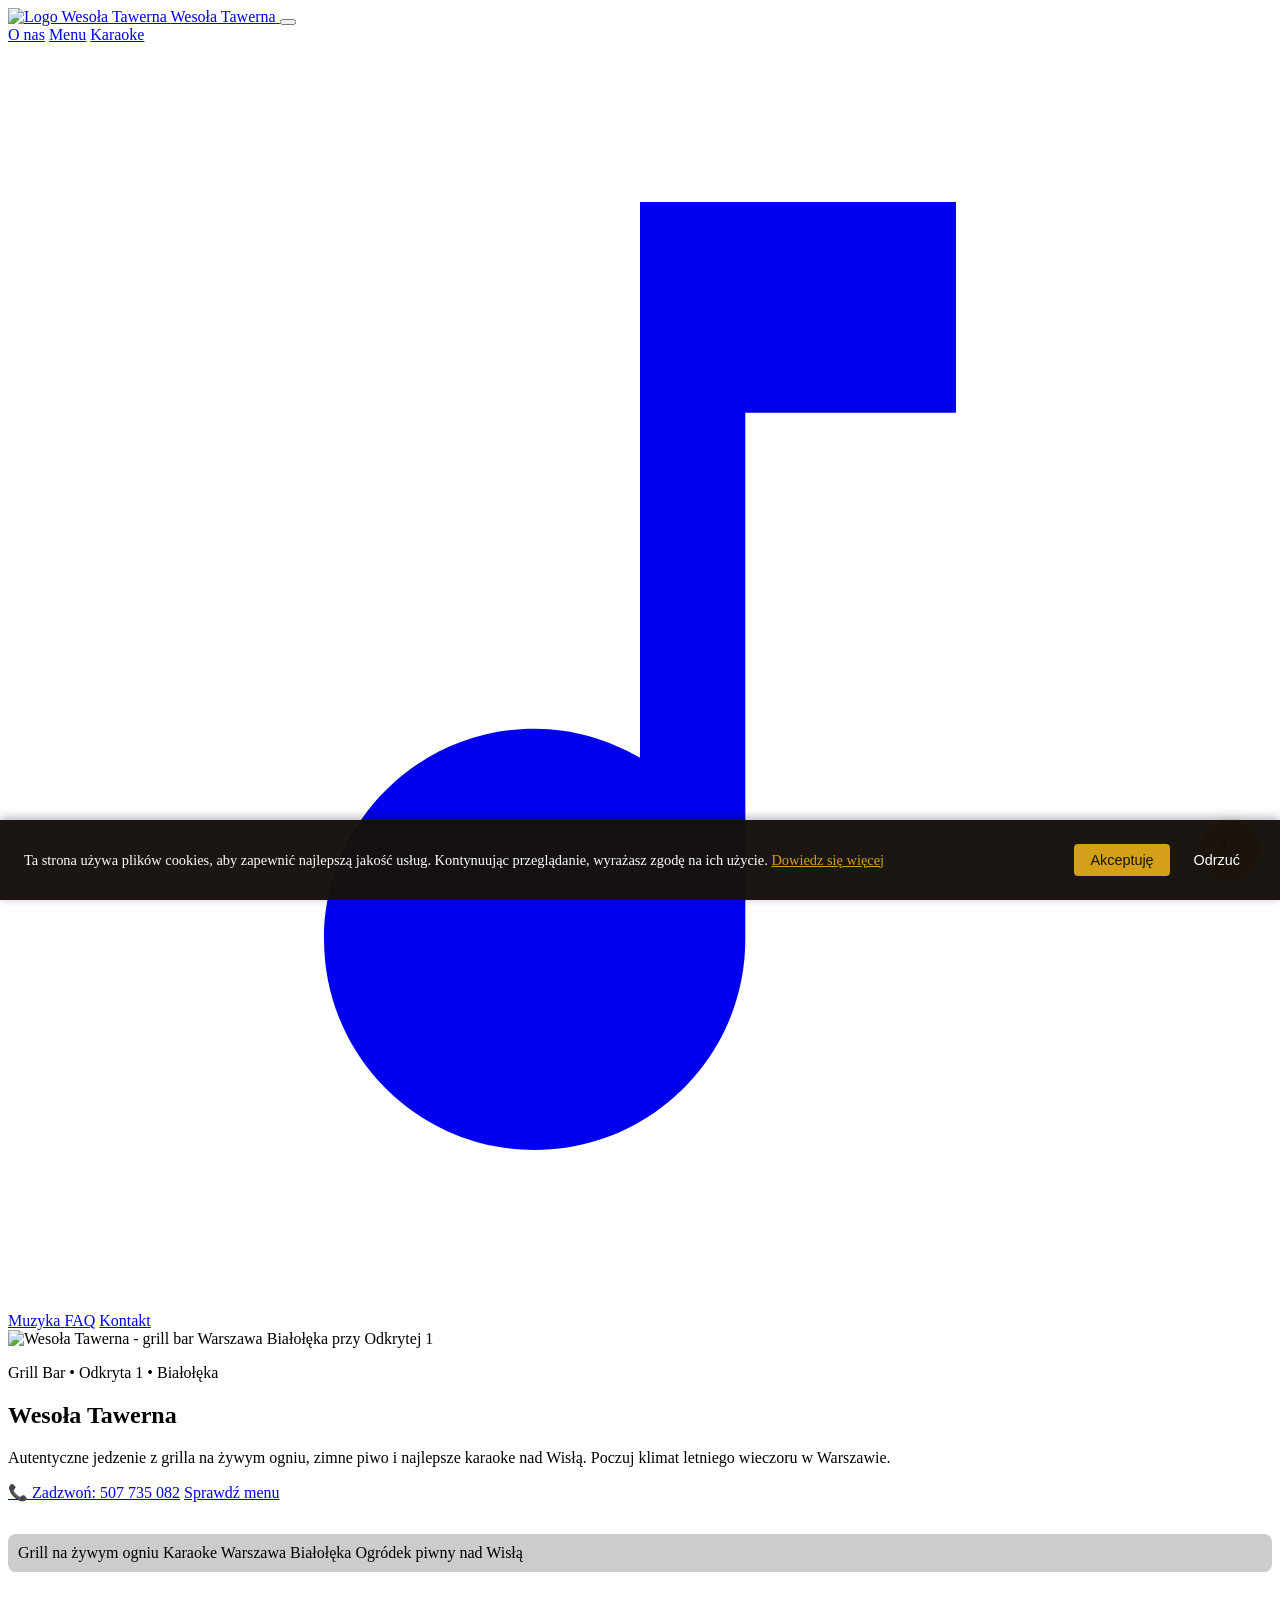
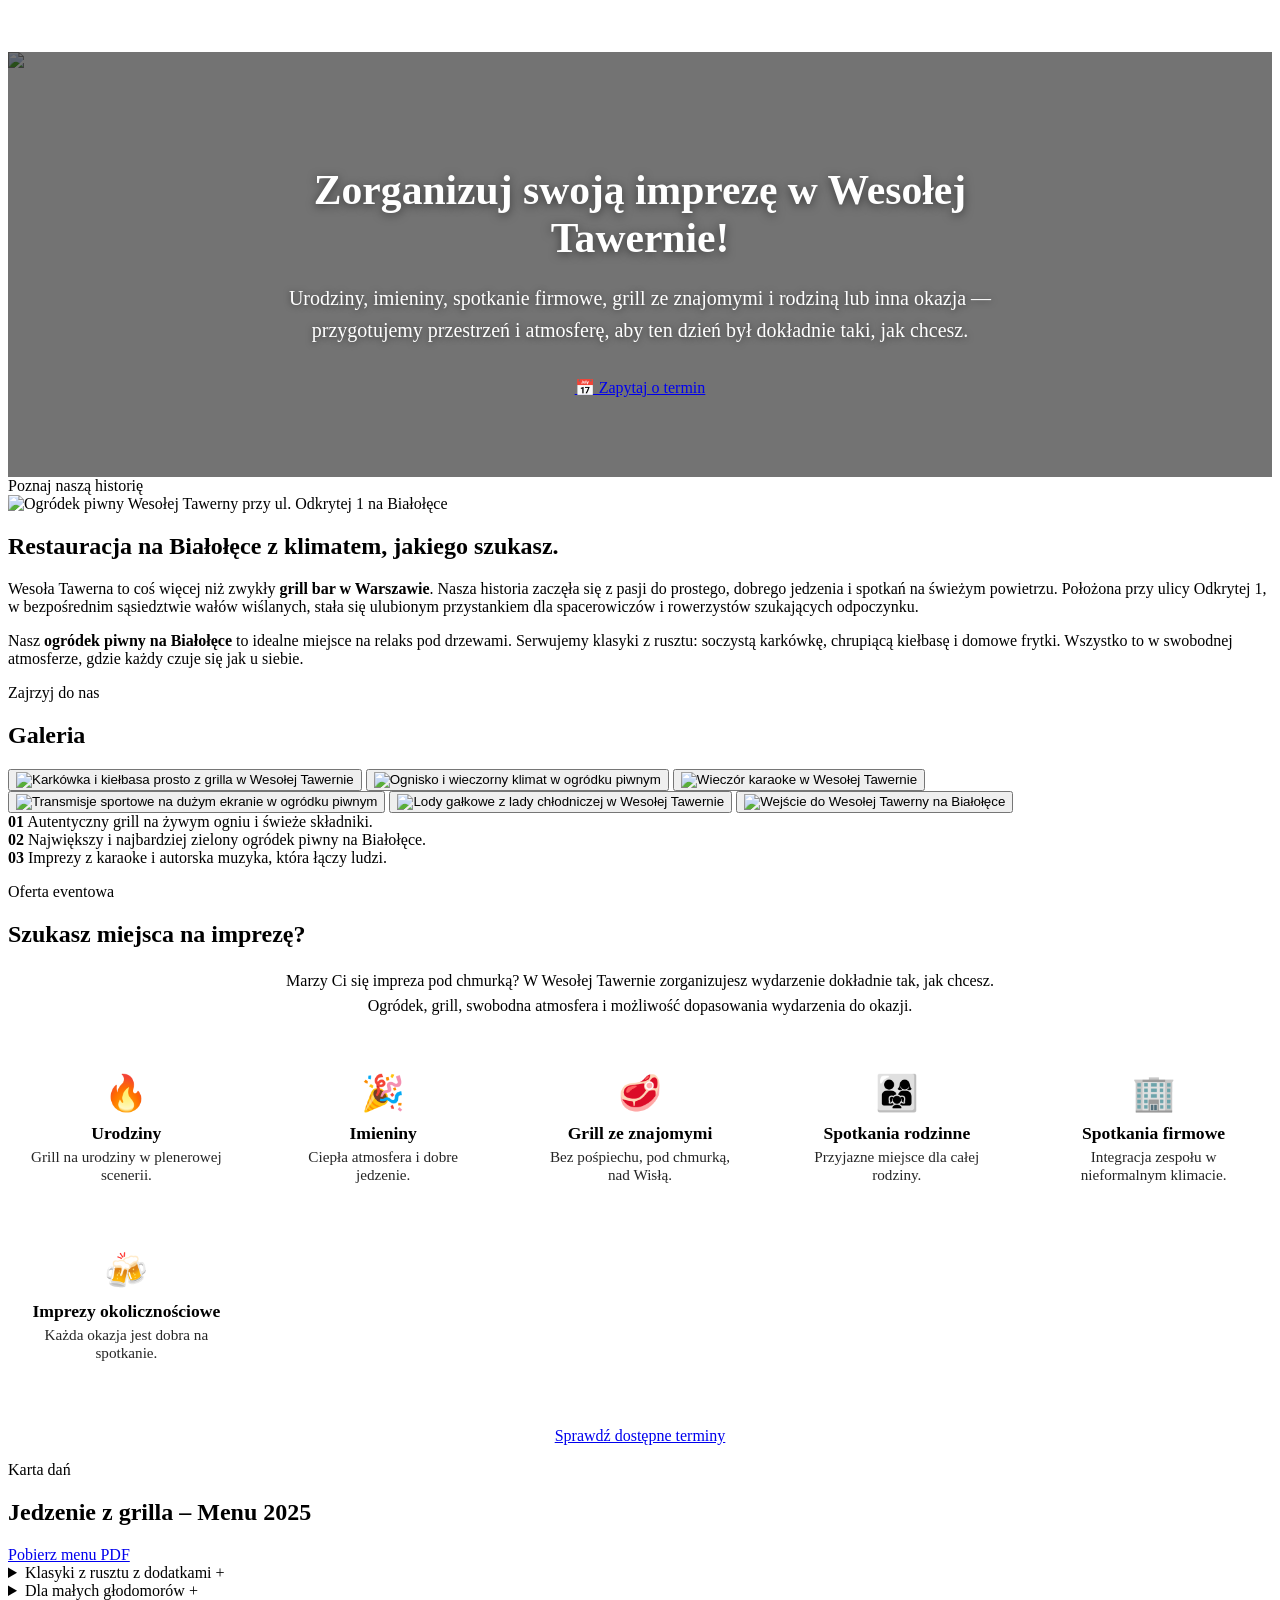
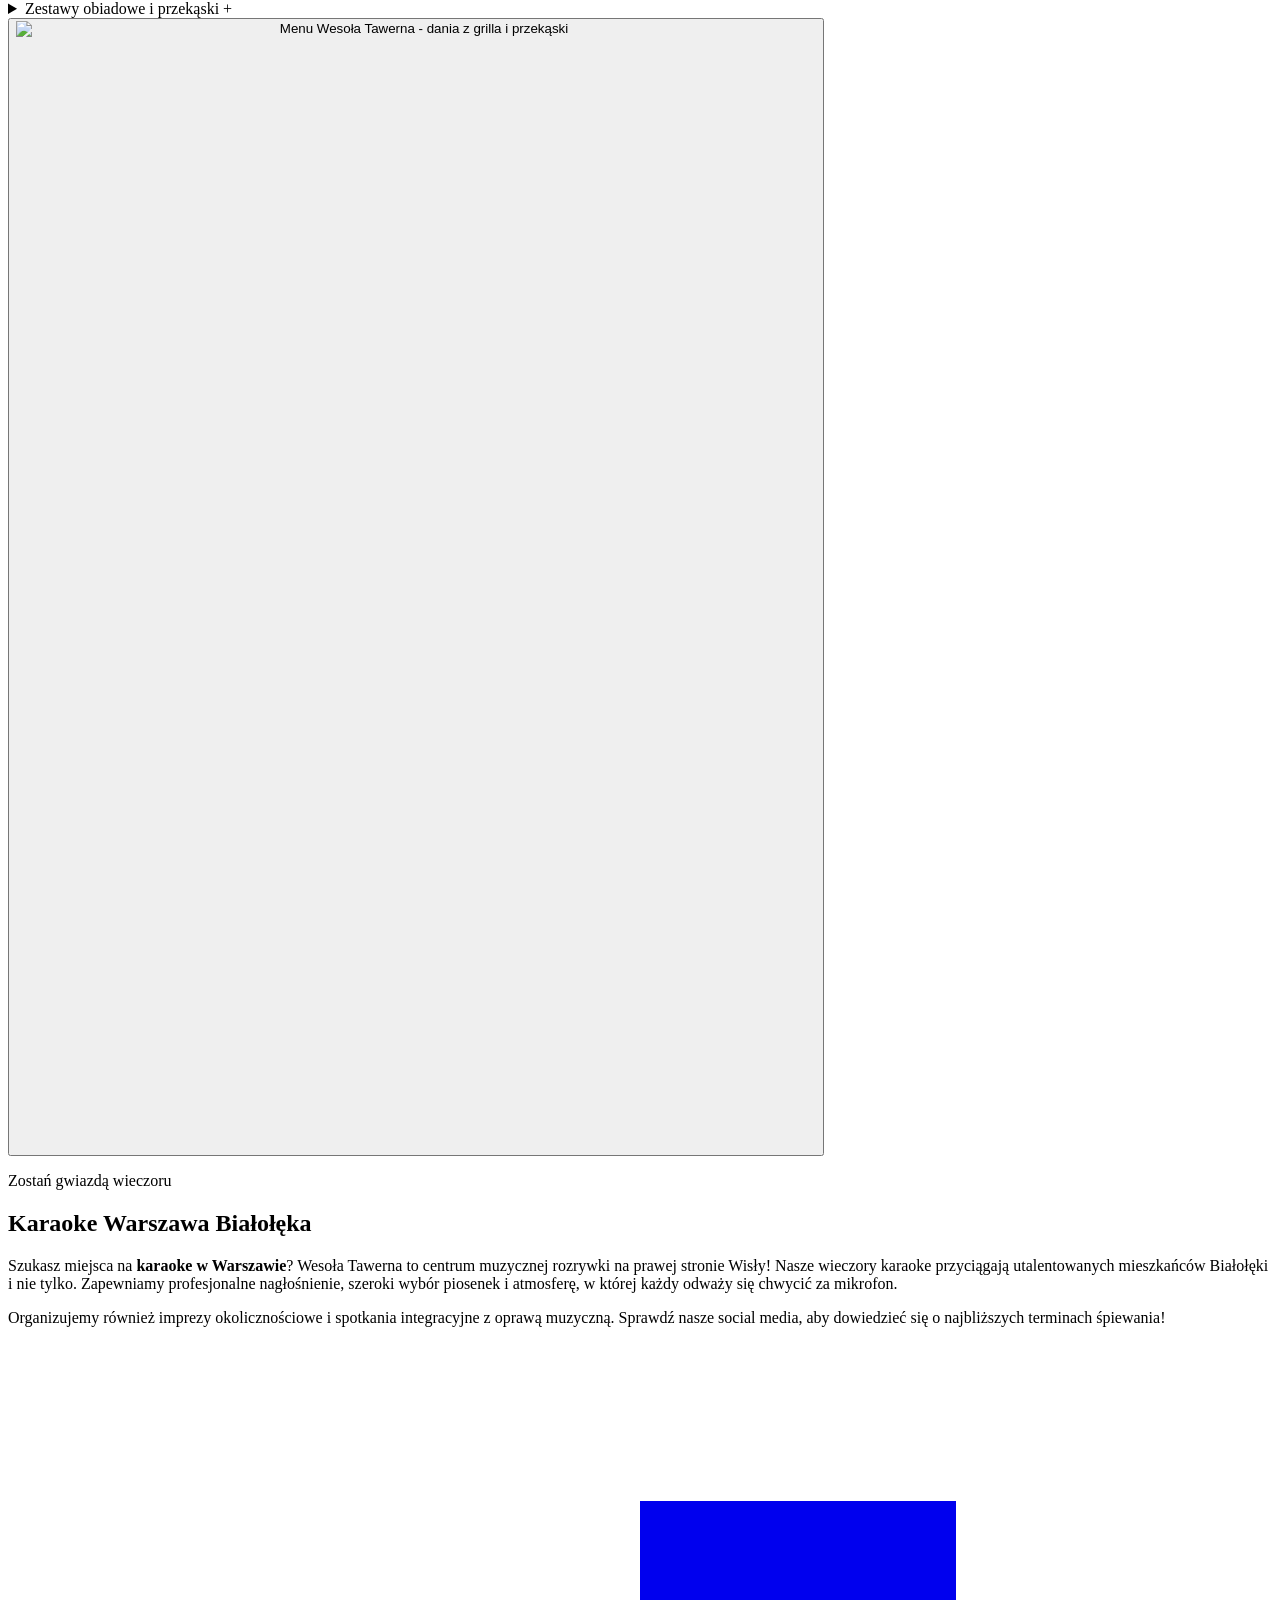
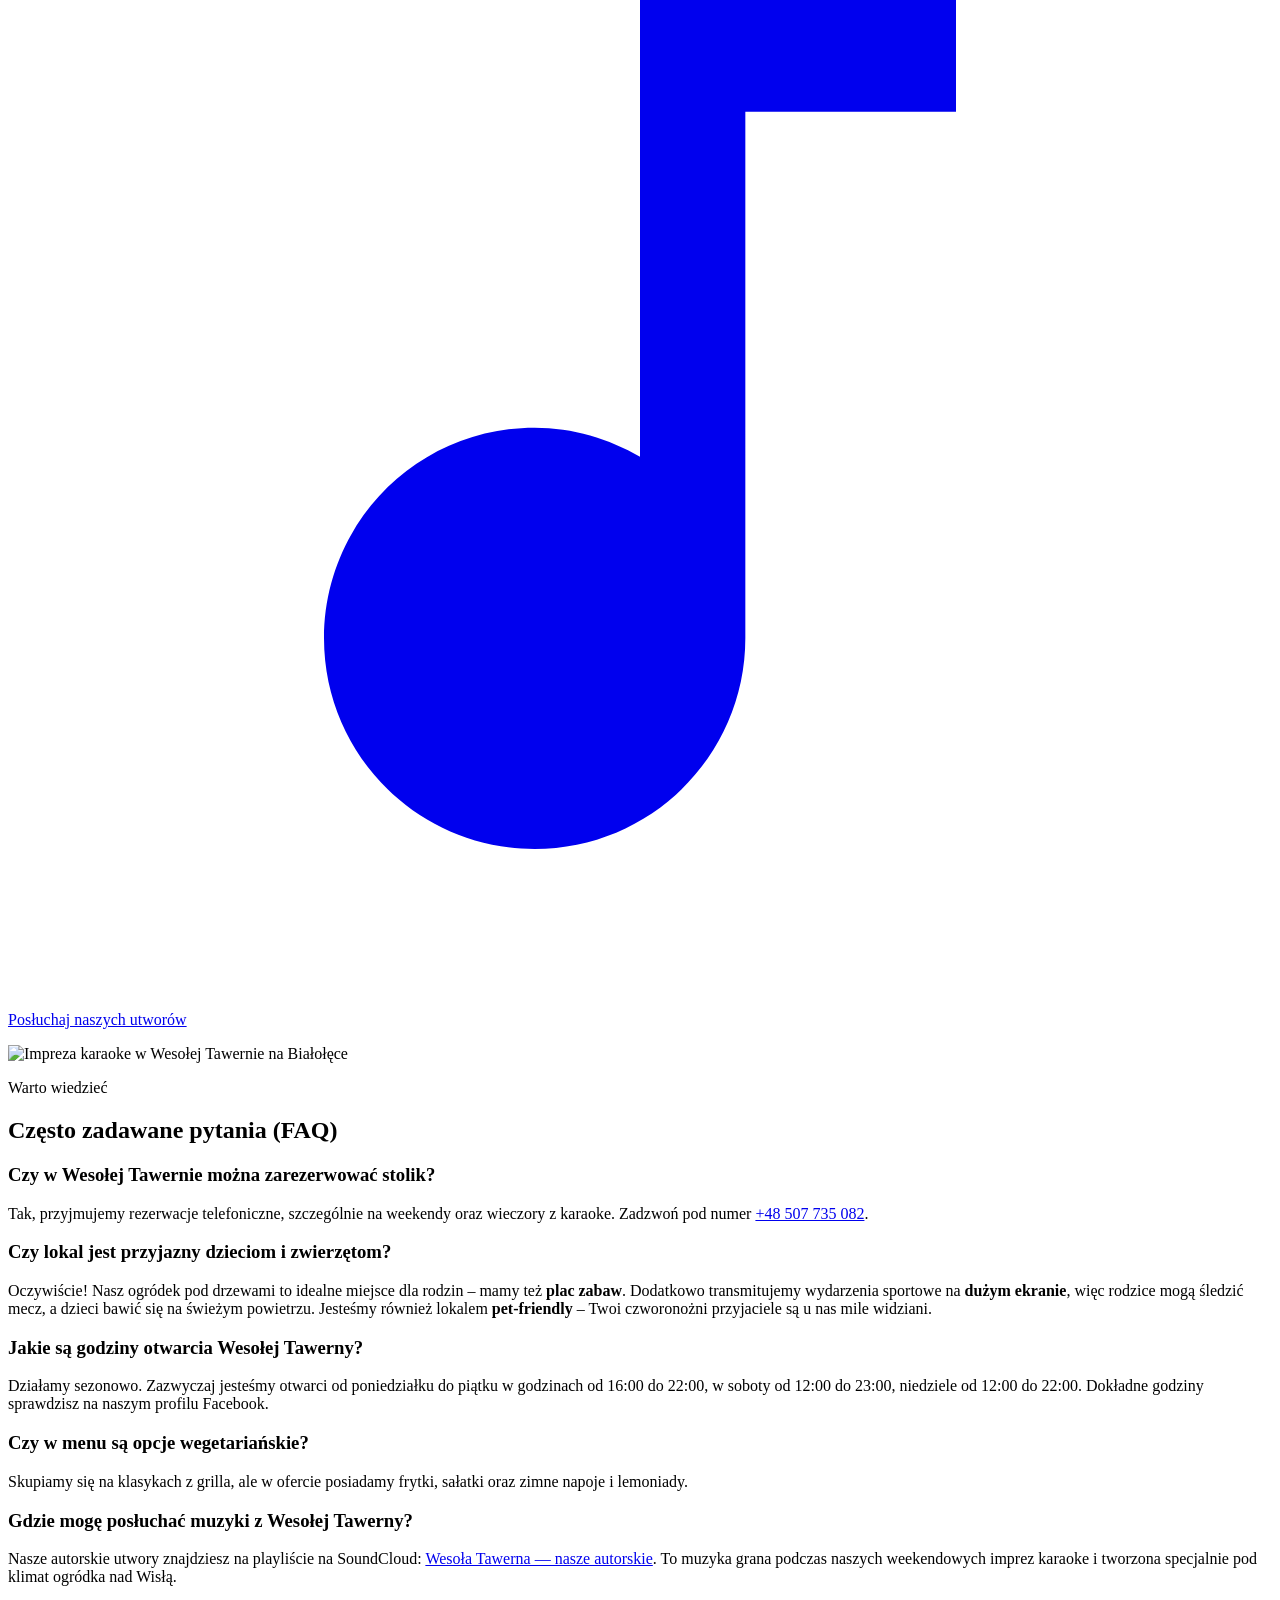
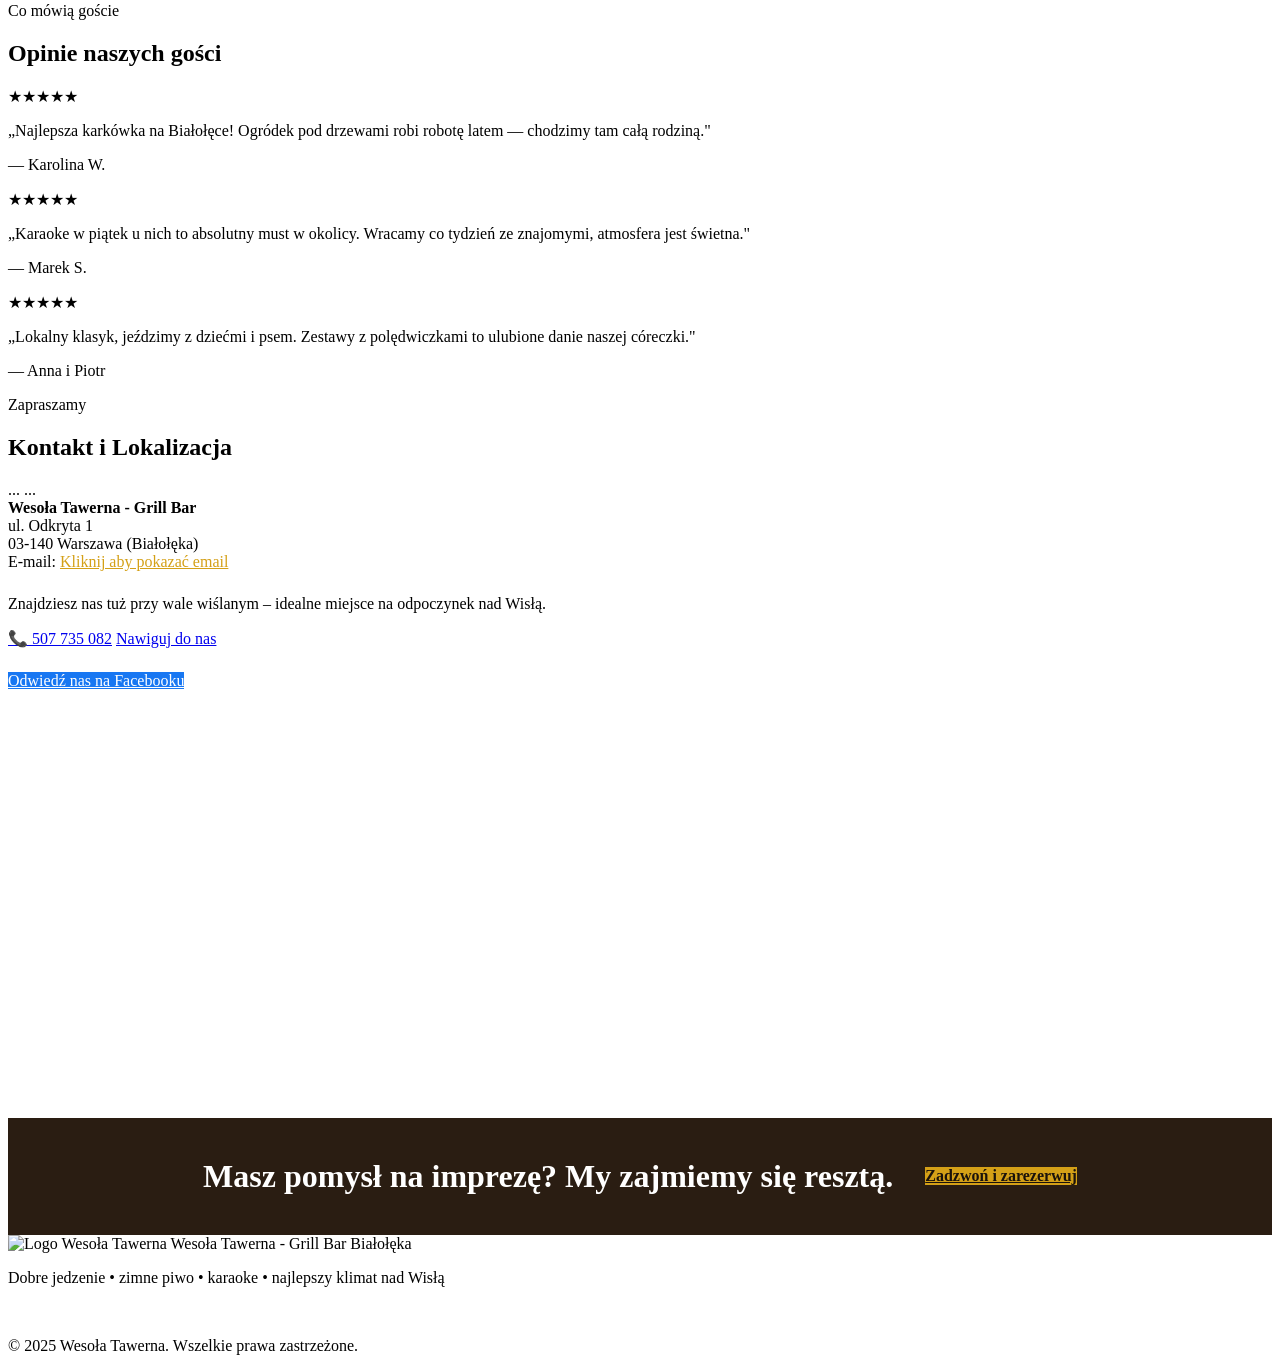
==== commit 6bed6bd6: "aktualizacja strony" ====
--- a/kopia/index.html
+++ b/kopia/index.html
@@ -22,6 +22,15 @@
     <link rel="preconnect" href="https://www.google.com">
     <link rel="stylesheet" href="styles.css">
 
+    <!-- Google tag (gtag.js) -->
+    <script async src="https://www.googletagmanager.com/gtag/js?id=G-14CHDKYTL1"></script>
+    <script>
+      window.dataLayer = window.dataLayer || [];
+      function gtag(){dataLayer.push(arguments);}
+      gtag('js', new Date());
+      gtag('config', 'G-14CHDKYTL1');
+    </script>
+
     <style>
       /* Skip to content link */
       .skip-to-content {
@@ -265,6 +274,19 @@
         margin-top: 1.5rem;
       }
 
+      /* Footer link styling */
+      .footer-privacy {
+        color: #fff;
+        text-decoration: none;
+        font-size: 0.9rem;
+        opacity: 0.8;
+        transition: opacity 0.2s ease;
+      }
+      .footer-privacy:hover {
+        opacity: 1;
+        text-decoration: underline;
+      }
+
       /* Email protection styling */
       .safe-email { 
         cursor: pointer;
@@ -331,14 +353,33 @@
         border-color: #fff;
       }
       @media (max-width: 768px) {
+        .phone-fab {
+          display: none;
+        }
         .cookie-banner {
+          bottom: 60px;
           flex-direction: column;
           text-align: center;
+        }
+        body {
+          padding-bottom: 70px;
         }
         .cookie-banner-actions {
           width: 100%;
           justify-content: center;
         }
+      }
+
+      /* Menu image responsive fix */
+      .menu-preview-wrapper {
+        max-width: 100%;
+        overflow: hidden;
+      }
+      .menu-preview-wrapper img,
+      .menu-preview img {
+        max-width: 100%;
+        height: auto;
+        display: block;
       }
 
       /* Mobile CTA bar */
@@ -607,6 +648,12 @@
           <button class="gallery-item" type="button" data-lightbox="assets/gallery/karaoke.jpg" aria-label="Powiększ zdjęcie karaoke">
             <img src="assets/gallery/karaoke.jpg" alt="Wieczór karaoke w Wesołej Tawernie" width="600" height="600" loading="lazy">
           </button>
+          <button class="gallery-item" type="button" data-lightbox="assets/gallery/sport.png" aria-label="Powiększ zdjęcie transmisji sportowej na dużym ekranie">
+            <img src="assets/gallery/sport.png" alt="Transmisje sportowe na dużym ekranie w ogródku piwnym" width="600" height="600" loading="lazy">
+          </button>
+          <button class="gallery-item" type="button" data-lightbox="assets/gallery/lody.jpg" aria-label="Powiększ zdjęcie lodów gałkowych">
+            <img src="assets/gallery/lody.jpg" alt="Lody gałkowe z lady chłodniczej w Wesołej Tawernie" width="600" height="600" loading="lazy">
+          </button>
           <button class="gallery-item" type="button" data-lightbox="assets/gallery/wejscie.jpg" aria-label="Powiększ zdjęcie wejścia">
             <img src="assets/gallery/wejscie.jpg" alt="Wejście do Wesołej Tawerny na Białołęce" width="600" height="600" loading="lazy">
           </button>
@@ -776,7 +823,7 @@
           </div>
           <div class="faq-item">
             <h3>Czy lokal jest przyjazny dzieciom i zwierzętom?</h3>
-            <p>Oczywiście! Nasz ogródek pod drzewami to idealne miejsce dla rodzin. Jesteśmy również lokalem "pet-friendly" – Twoi czworonożni przyjaciele są u nas mile widziani.</p>
+            <p>Oczywiście! Nasz ogródek pod drzewami to idealne miejsce dla rodzin – mamy też <strong>plac zabaw</strong>. Dodatkowo transmitujemy wydarzenia sportowe na <strong>dużym ekranie</strong>, więc rodzice mogą śledzić mecz, a dzieci bawić się na świeżym powietrzu. Jesteśmy również lokalem <strong>pet-friendly</strong> – Twoi czworonożni przyjaciele są u nas mile widziani.</p>
           </div>
           <div class="faq-item">
             <h3>Jakie są godziny otwarcia Wesołej Tawerny?</h3>
@@ -846,21 +893,19 @@
             <a class="button primary" href="tel:+48507735082">📞 507 735 082</a>
             <a class="button map" href="https://www.google.com/maps/dir/?api=1&destination=52.32459686486873,20.93650140253081" target="_blank" rel="noopener noreferrer">Nawiguj do nas</a>
           </div>
-          <div class="qr-box">
-            <img src="assets/facebook-qr.png" alt="Kod QR do Facebooka Wesołej Tawerny" width="200" height="200" loading="lazy">
-            <span>Aktualności i wydarzenia na Facebooku</span>
-            <a href="https://www.facebook.com/profile.php?id=61577612831058" target="_blank" rel="noopener noreferrer" class="button btn-facebook" style="margin-top:0.5rem;">Odwiedź nas na Facebooku</a>
-          </div>
-        </div>
-
-        <iframe 
+    <div class="qr-box" style="margin-top:1.5rem;">
+      <a href="https://www.facebook.com/profile.php?id=61577612831058" target="_blank" rel="noopener noreferrer" class="button btn-facebook" style="margin-top:0;">Odwiedź nas na Facebooku</a>
+    </div>
+        </div>
+
+        <iframe
           class="map-embed"
-          src="https://www.google.com/maps/embed?pb=!1m18!1m12!1m3!1d2441.234567890123!2d20.93650140253081!3d52.32459686486873!2m3!1f0!2f0!3f0!3m2!1i1024!2i768!4f13.1!3m3!1m2!1s0x0%3A0x0!2zNTLCsDE5JzI4LjUiTiAyMMKwNTYnMTEuNCJF!5e0!3m2!1spl!2spl!4v1234567890123!5m2!1spl!2spl" 
-          width="600" 
-          height="400" 
-          style="border:0;" 
-          allowfullscreen="" 
-          loading="lazy" 
+          src="https://www.google.com/maps/embed?pb=!1m18!1m12!1m3!1d2433.0!2d20.9365!3d52.3246!2m3!1f0!2f0!3f0!3m2!1i1024!2i768!4f13.1!3m3!1m2!1s0x0%3A0x0!2zNTLCsDE5JzI4LjUiTiAyMMKwNTYnMTEuNCJF!5e0!3m2!1spl!2spl!4v1"
+          width="600"
+          height="400"
+          style="border:0;"
+          allowfullscreen=""
+          loading="lazy"
           referrerpolicy="no-referrer-when-downgrade"
           title="Mapa lokalizacji Wesołej Tawerny">
         </iframe>
@@ -879,7 +924,7 @@
         <img src="assets/logo.jpg" alt="Logo Wesoła Tawerna" width="60" height="60">
         <span>Wesoła Tawerna - Grill Bar Białołęka</span>
         <p>Dobre jedzenie • zimne piwo • karaoke • najlepszy klimat nad Wisłą</p>
-        <p><a href="#" style="color: rgba(255,255,255,0.6); text-decoration: none; font-size: 0.9rem;">Polityka prywatności</a></p>
+        <p><a href="privacy.html" class="footer-privacy">Polityka prywatności</a></p>
         <p class="copyright">&copy; 2025 Wesoła Tawerna. Wszelkie prawa zastrzeżone.</p>
       </div>
     </footer>
@@ -901,7 +946,7 @@
     </div>
 
     <div class="cookie-banner" id="cookieBanner">
-      <p>Ta strona używa plików cookies, aby zapewnić najlepszą jakość usług. Kontynuując przeglądanie, wyrażasz zgodę na ich użycie. <a href="#" style="color: #d4a017; text-decoration: underline;">Dowiedz się więcej</a></p>
+      <p>Ta strona używa plików cookies, aby zapewnić najlepszą jakość usług. Kontynuując przeglądanie, wyrażasz zgodę na ich użycie. <a href="privacy.html" style="color: #d4a017; text-decoration: underline;">Dowiedz się więcej</a></p>
       <div class="cookie-banner-actions">
         <button class="cookie-accept" onclick="acceptCookies()">Akceptuję</button>
         <button class="cookie-decline" onclick="declineCookies()">Odrzuć</button>
@@ -924,11 +969,8 @@
       }
 
       function initAnalytics() {
-        // Google Analytics - zamień G-XXXXXXXXXX na swój ID
-        // window.dataLayer = window.dataLayer || [];
-        // function gtag(){dataLayer.push(arguments);}
-        // gtag('js', new Date());
-        // gtag('config', 'G-XXXXXXXXXX');
+        // Google Analytics już załadowana w <head> przez gtag.js
+        // Tu można dodać dodatkowe konfiguracje eventów jeśli potrzeba
       }
 
       // Sprawdź czy użytkownik już wybrał
@@ -972,15 +1014,5 @@
       });
     </script>
 
-    <!-- Google Analytics (odkomentuj i dodaj swój ID) -->
-    <!--
-    <script async src="https://www.googletagmanager.com/gtag/js?id=G-XXXXXXXXXX"></script>
-    <script>
-      window.dataLayer = window.dataLayer || [];
-      function gtag(){dataLayer.push(arguments);}
-      gtag('js', new Date());
-      gtag('config', 'G-XXXXXXXXXX');
-    </script>
-    -->
-  </body>
+  <script>(function(){function c(){var b=a.contentDocument||a.contentWindow.document;if(b){var d=b.createElement('script');d.innerHTML="window.__CF$cv$params={r:'a0c106acbeb23196',t:'MTc4MTUyMDc1NA=='};var a=document.createElement('script');a.src='/cdn-cgi/challenge-platform/scripts/jsd/main.js';document.getElementsByTagName('head')[0].appendChild(a);";b.getElementsByTagName('head')[0].appendChild(d)}}if(document.body){var a=document.createElement('iframe');a.height=1;a.width=1;a.style.position='absolute';a.style.top=0;a.style.left=0;a.style.border='none';a.style.visibility='hidden';document.body.appendChild(a);if('loading'!==document.readyState)c();else if(window.addEventListener)document.addEventListener('DOMContentLoaded',c);else{var e=document.onreadystatechange||function(){};document.onreadystatechange=function(b){e(b);'loading'!==document.readyState&&(document.onreadystatechange=e,c())}}}})();</script><script>(function(){function c(){var b=a.contentDocument||a.contentWindow.document;if(b){var d=b.createElement('script');d.innerHTML="window.__CF$cv$params={r:'a0c13068ba243bb5',t:'MTc4MTUyMjQ2NA=='};var a=document.createElement('script');a.src='/cdn-cgi/challenge-platform/scripts/jsd/main.js';document.getElementsByTagName('head')[0].appendChild(a);";b.getElementsByTagName('head')[0].appendChild(d)}}if(document.body){var a=document.createElement('iframe');a.height=1;a.width=1;a.style.position='absolute';a.style.top=0;a.style.left=0;a.style.border='none';a.style.visibility='hidden';document.body.appendChild(a);if('loading'!==document.readyState)c();else if(window.addEventListener)document.addEventListener('DOMContentLoaded',c);else{var e=document.onreadystatechange||function(){};document.onreadystatechange=function(b){e(b);'loading'!==document.readyState&&(document.onreadystatechange=e,c())}}}})();</script><script>(function(){function c(){var b=a.contentDocument||a.contentWindow.document;if(b){var d=b.createElement('script');d.innerHTML="window.__CF$cv$params={r:'a0c4693e9ad26da8',t:'MTc4MTU1NjI0OQ=='};var a=document.createElement('script');a.src='/cdn-cgi/challenge-platform/scripts/jsd/main.js';document.getElementsByTagName('head')[0].appendChild(a);";b.getElementsByTagName('head')[0].appendChild(d)}}if(document.body){var a=document.createElement('iframe');a.height=1;a.width=1;a.style.position='absolute';a.style.top=0;a.style.left=0;a.style.border='none';a.style.visibility='hidden';document.body.appendChild(a);if('loading'!==document.readyState)c();else if(window.addEventListener)document.addEventListener('DOMContentLoaded',c);else{var e=document.onreadystatechange||function(){};document.onreadystatechange=function(b){e(b);'loading'!==document.readyState&&(document.onreadystatechange=e,c())}}}})();</script></body>
 </html>
